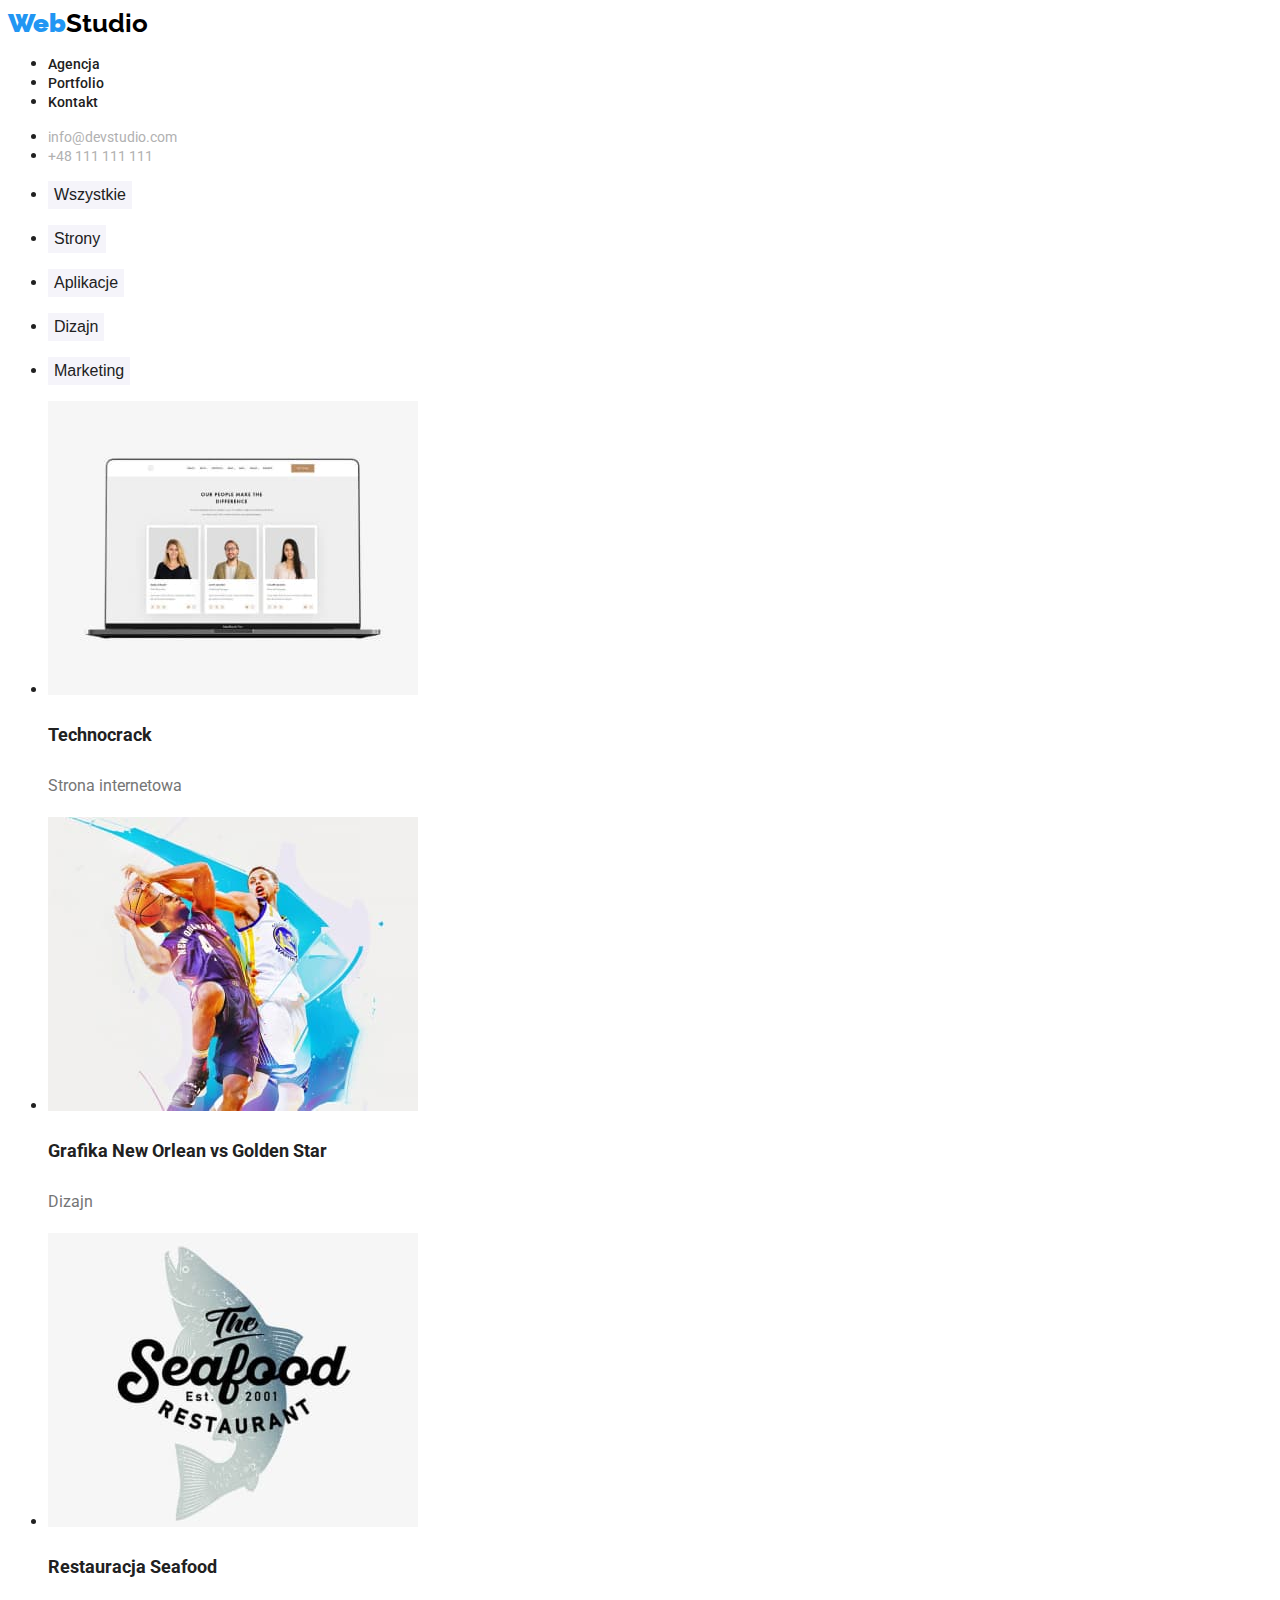
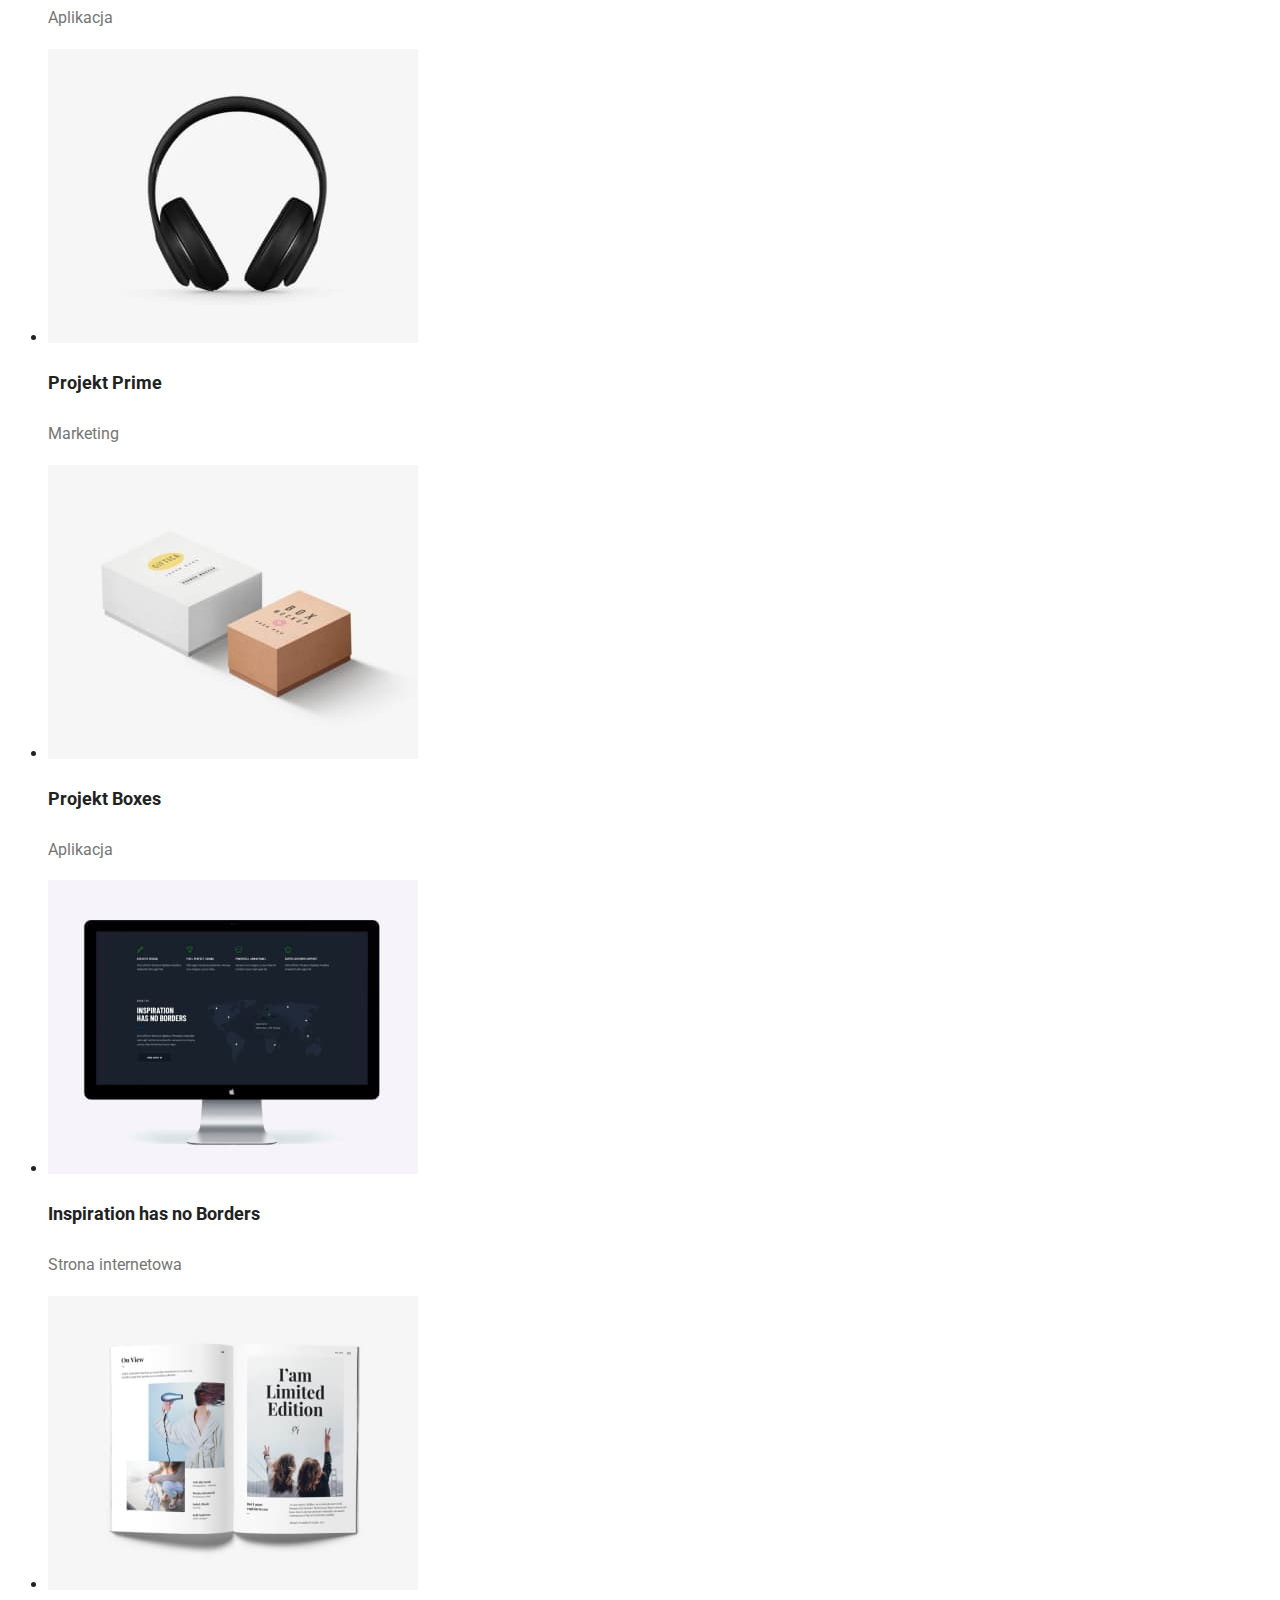
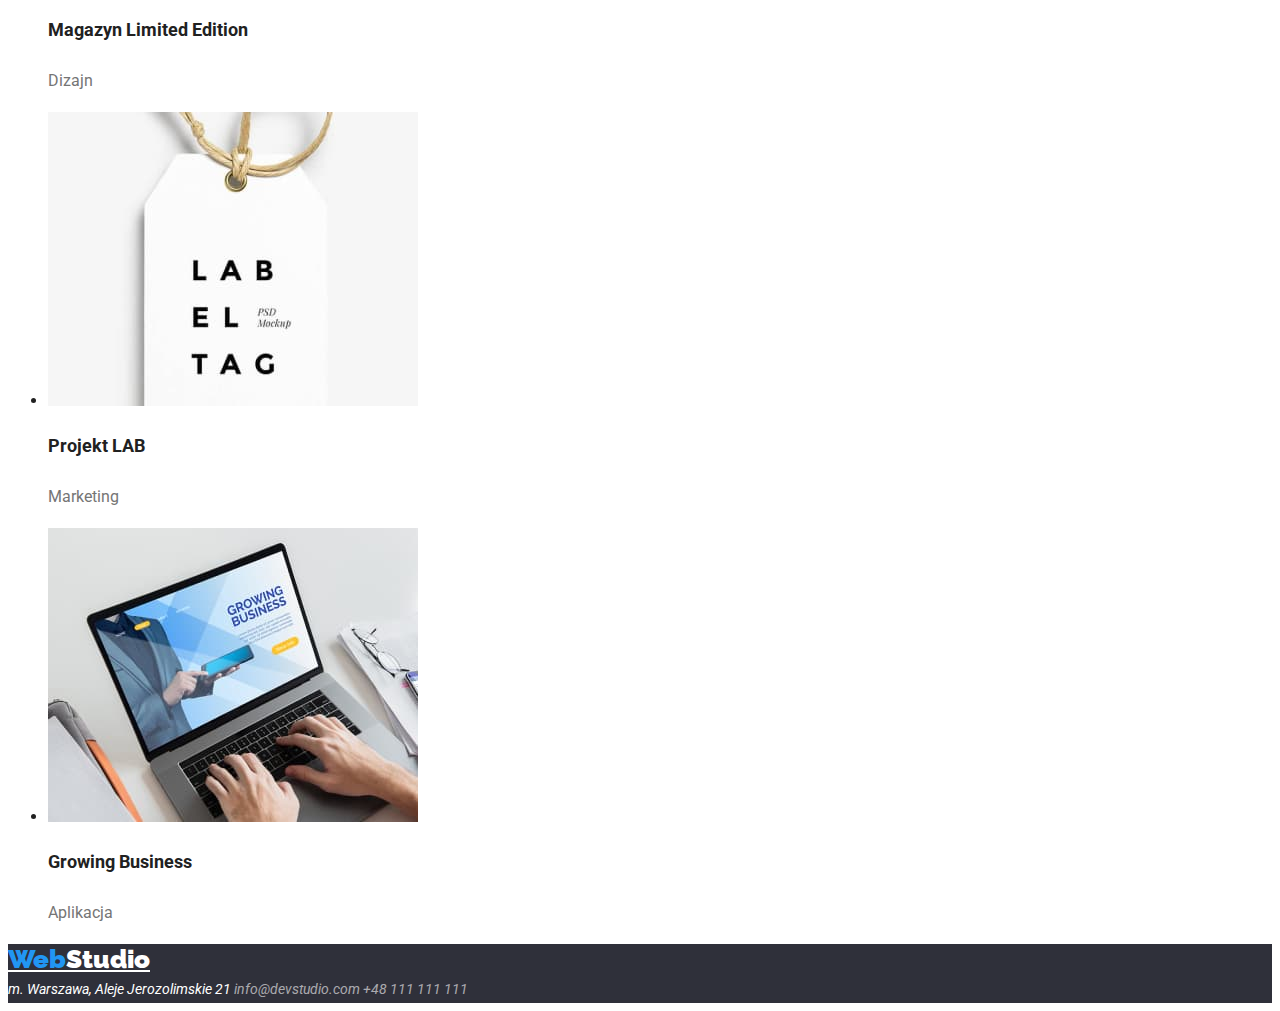
==== portfolio.html @ ad30b931 "a" ====
<!DOCTYPE html>
<html lang="en">
  <head>
    <meta charset="UTF-8" />
    <meta http-equiv="X-UA-Compatible" content="IE=edge" />
    <meta name="viewport" content="width=device-width, initial-scale=1.0" />
    <title>Portfolio</title>
    <link rel="preconnect" href="https://fonts.googleapis.com" />
    <link rel="preconnect" href="https://fonts.gstatic.com" crossorigin />
    <link
      href="https://fonts.googleapis.com/css2?family=Raleway:wght@700&family=Roboto:wght@400;500;700;900&display=swap"
      rel="stylesheet"
    />
    <link rel="stylesheet" href="./css/styles.css" />
  </head>
  <body>
    <header>
      <nav>
        <a class="post-body" href="index.html"
          ><span class="accent, post-body1">Web</span>Studio</a
        >
        <ul>
          <li><a class="headline" href="#agencja">Agencja</a></li>
          <li><a class="headline" href="#portfolio">Portfolio</a></li>
          <li><a class="headline" href="#kontakt">Kontakt</a></li>
        </ul>
      </nav>
      <ul>
        <li><a class="link2" href="mailto:info@devstudio">info@devstudio.com</a></li>
        <li><a class="link2" href="tel:+48111111111">+48 111 111 111</a></li>
      </ul>
    </header>
    <main>
      <ul>
        <li><button class="button2" type="button">Wszystkie</button></li>
      </ul>
      <ul>
        <li><button class="button2" type="button">Strony</button></li>
      </ul>
      <ul>
        <li><button class="button2" type="button">Aplikacje</button></li>
      </ul>
      <ul>
        <li><button class="button2" type="button">Dizajn</button></li>
      </ul>
      <ul>
        <li><button class="button2" type="button">Marketing</button></li>
      </ul>
      <ul>
        <li>
          <img src="./images/laptop.jpg" alt="laptop" width="370" height="294" />
          <h3 class="title3">Technocrack</h3>
          <p class="paragraph">Strona internetowa</p>
        </li>
        <li>
          <img src="./images/basketball.jpg" alt="basketball players" width="370" height="294" />
          <h3 class="title3">Grafika New Orlean vs Golden Star</h3>
          <p class="paragraph">Dizajn</p>
        </li>
        <li>
          <img src="./images/seafood.jpg" alt="restaurant's logo" width="370" height="294" />
          <h3 class="title3">Restauracja Seafood</h3>
          <p class="paragraph">Aplikacja</p>
        </li>
        <li>
          <img src="./images/headphones.jpg" alt="headphones" width="370" height="294" />
          <h3 class="title3">Projekt Prime</h3>
          <p class="paragraph">Marketing</p>
        </li>
        <li>
          <img src="./images/box.jpg" alt="two boxes" width="370" height="294" />
          <h3 class="title3">Projekt Boxes</h3>
          <p class="paragraph">Aplikacja</p>
        </li>
        <li>
          <img src="./images/monitor.jpg" alt="monitor" width="370" height="294" />
          <h3 class="title3">Inspiration has no Borders</h3>
          <p class="paragraph">Strona internetowa</p>
        </li>
        <li>
          <img src="./images/book.jpg" alt="book" width="370" height="294" />
          <h3 class="title3">Magazyn Limited Edition</h3>
          <p class="paragraph">Dizajn</p>
        </li>
        <li>
          <img src="./images/labeltag.jpg" alt="labeltag" width="370" height="294" />
          <h3 class="title3">Projekt LAB</h3>
          <p class="paragraph">Marketing</p>
        </li>
        <li>
          <img src="./images/laptop2.jpg" alt="laptop" width="370" height="294" />
          <h3 class="title3">Growing Business</h3>
          <p class="paragraph">Aplikacja</p>
        </li>
      </ul>
    </main>
    <footer class="background2">
      <a class="post-body2" href="index.html"
        ><span class="accent, post-body1">Web</span>Studio</a
      >
      <address class="address" id="kontakt">
        m. Warszawa, Aleje Jerozolimskie 21
        <a class="link" href="mailto:info@devstudio">info@devstudio.com</a>
        <a class="link" href="tel:+48111111111">+48 111 111 111</a>
      </address>
    </footer>
    </footer>
  </body>
</html>
---- css/styles.css ----
:root {
  font-family: 'Roboto', sans-serif;
  color: rgba(33, 33, 33, 1);
}
.headline {
  font-weight: 500;
  color: rgba(33, 33, 33, 1);
  text-decoration: none;
  font-size: 14px;
  line-height: 1.17;
}
.headline:hover {
  color: rgba(33, 150, 243, 1);
}
.headline:focus {
  color: rgba(33, 150, 243, 1);
}
.post-body {
  color: rgba(0, 0, 0, 1);
  text-decoration: none;
  font-family: 'Raleway', sans-serif;
  font-weight: 700;
  font-size: 26px;
  text-align: center;
  line-height: 1.17;
}
.post-body1 {
  color: #2196f3;
  font-family: 'Raleway', sans-serif;
  font-weight: 900;
  font-size: 26px;
  text-align: center;
  line-height: 1.17;
}
.post-body2 {
  color: #ffffff;
  font-family: 'Raleway', sans-serif;
  font-weight: 900;
  font-size: 26px;
  text-align: center;
  line-height: 1.17;
}
.title1 {
  color: #ffffff;
  font-weight: 900;
  background-color: #2f303a;
}
.title2 {
  color: #212121;
  font-weight: 700;
  font-size: 36px;
  line-height: 1.17;
  text-align: center;
}
.title3 {
  color: rgba(33, 33, 33, 1);
  font-weight: 700;
  font-size: 18px;
  line-height: 2;
}
.background {
  background-color: #2f303a;
}
.background1 {
  background-color: #f5f4fa;
}
.background2 {
  background-color: #2f303a;
  font-style: normal;
}

.button1 {
  color: #ffffff;
  font-weight: 700;
  background-color: #2196f3;
  cursor: pointer;
  text-align: center;
  font-size: 16px;
  line-height: 1.87;
}
.button2 {
  color: rgba(33, 33, 33, 1);
  font-weight: 500;
  background-color: rgba(245, 244, 250, 1);
  cursor: pointer;
  border: none;
  font-size: 16px;
  line-height: 1.62;
  text-align: center;
}
.button2:hover {
  background-color: rgba(33, 150, 243, 1);
}
.button2:focus {
  background-color: rgba(33, 150, 243, 1);
}
.lorem {
  color: #212121;
  font-weight: 700;
  text-transform: uppercase;
  font-size: 14px;
  line-height: 1.17;
}
.lorem1 {
  color: #757575;
  font-size: 14px;
  line-height: 2;
}
.names {
  color: #212121;
  font-weight: 500;
  font-size: 16px;
  line-height: 1.33;
  text-align: center;
}
.names2 {
  color: #757575;
  font-size: 16px;
  line-height: 1.33;
  text-align: center;
}
.link {
  color: rgba(255, 255, 255, 0.6);
  text-decoration: none;
  font-size: 14px;
  line-height: 1.17;
}
.link:hover {
  color: rgba(33, 150, 243, 1);
}
.link.focus {
  color: rgba(33, 150, 243, 1);
}
.link2 {
  color: rgba(177, 177, 177, 1);
  text-decoration: none;
  font-size: 14px;
  line-height: 1.17;
}
.link2:hover {
  color: rgba(33, 150, 243, 1);
}
.link2:focus {
  color: rgba(33, 150, 243, 1);
}
.address {
  color: #ffffff;
  font-size: 14px;
  line-height: 2;
}
.paragraph {
  color: rgba(117, 117, 117, 1);
  font-size: 16px;
  line-height: 1.87;
}
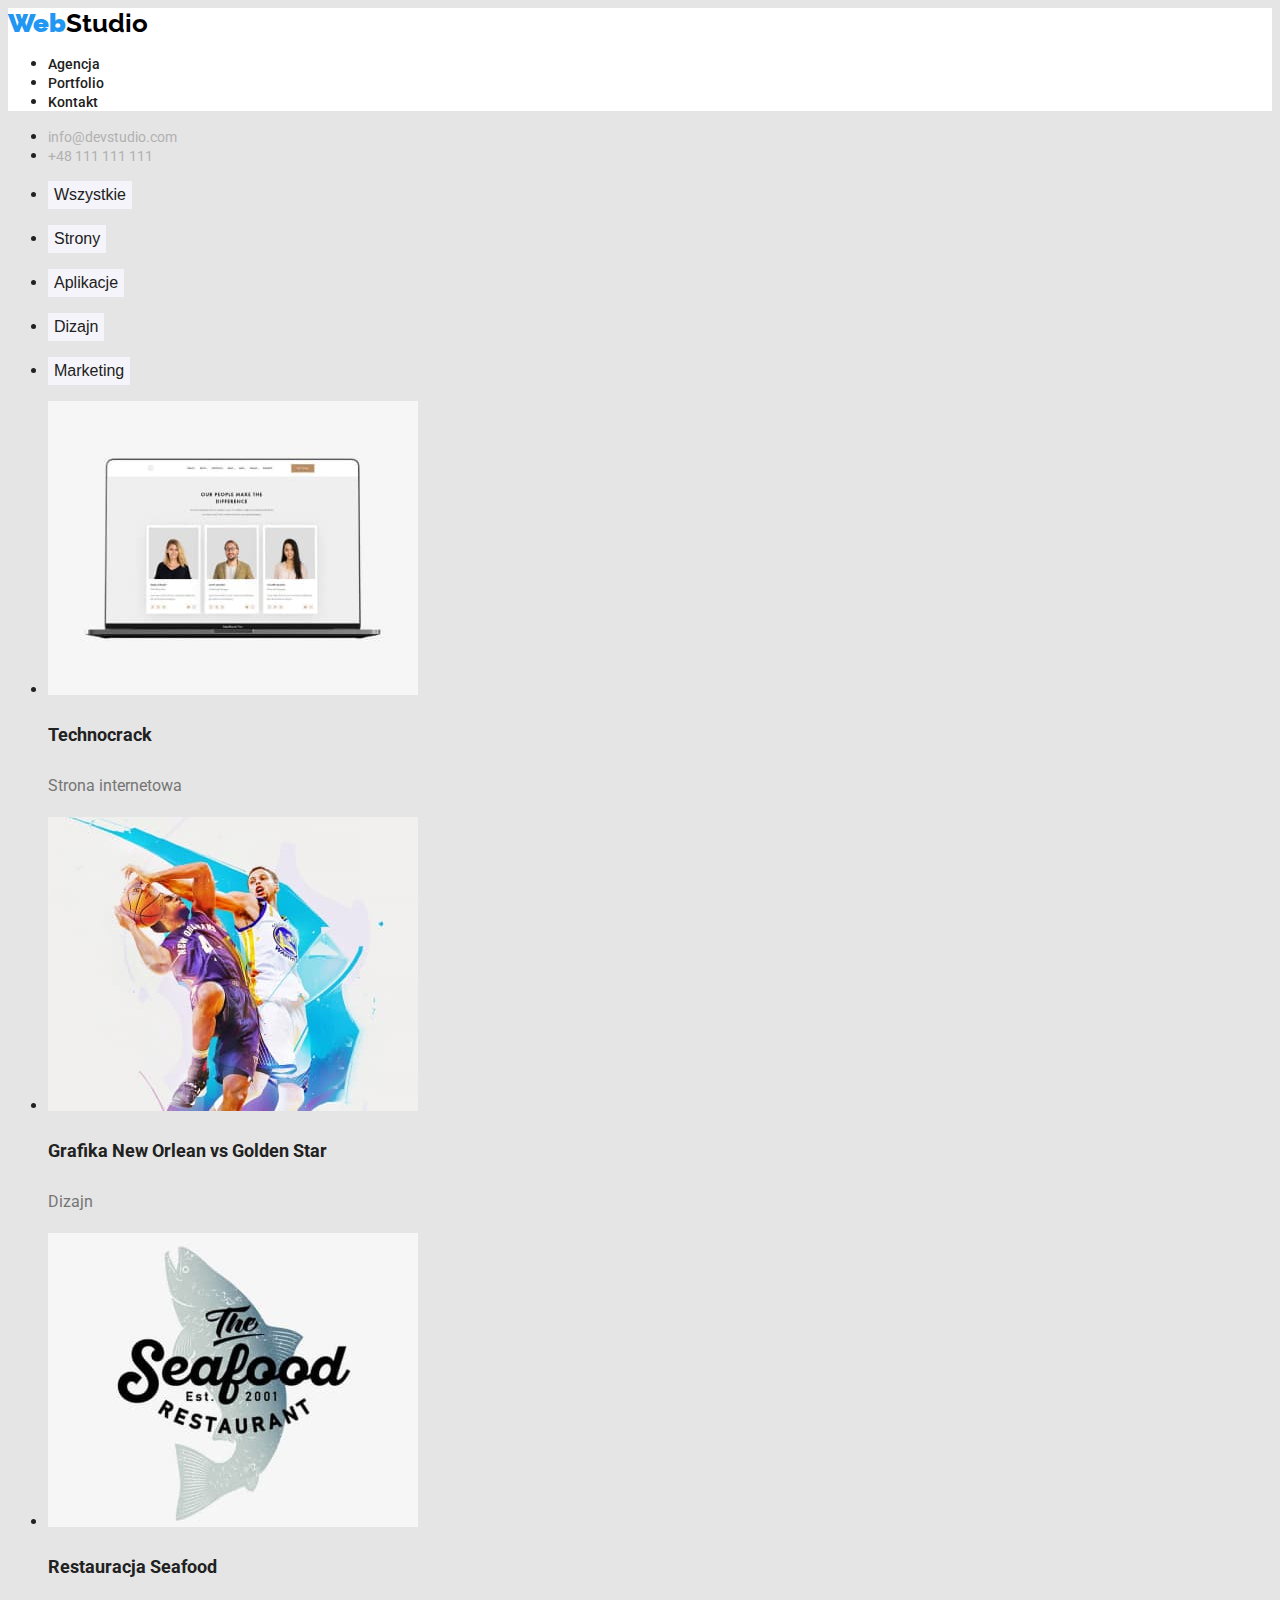
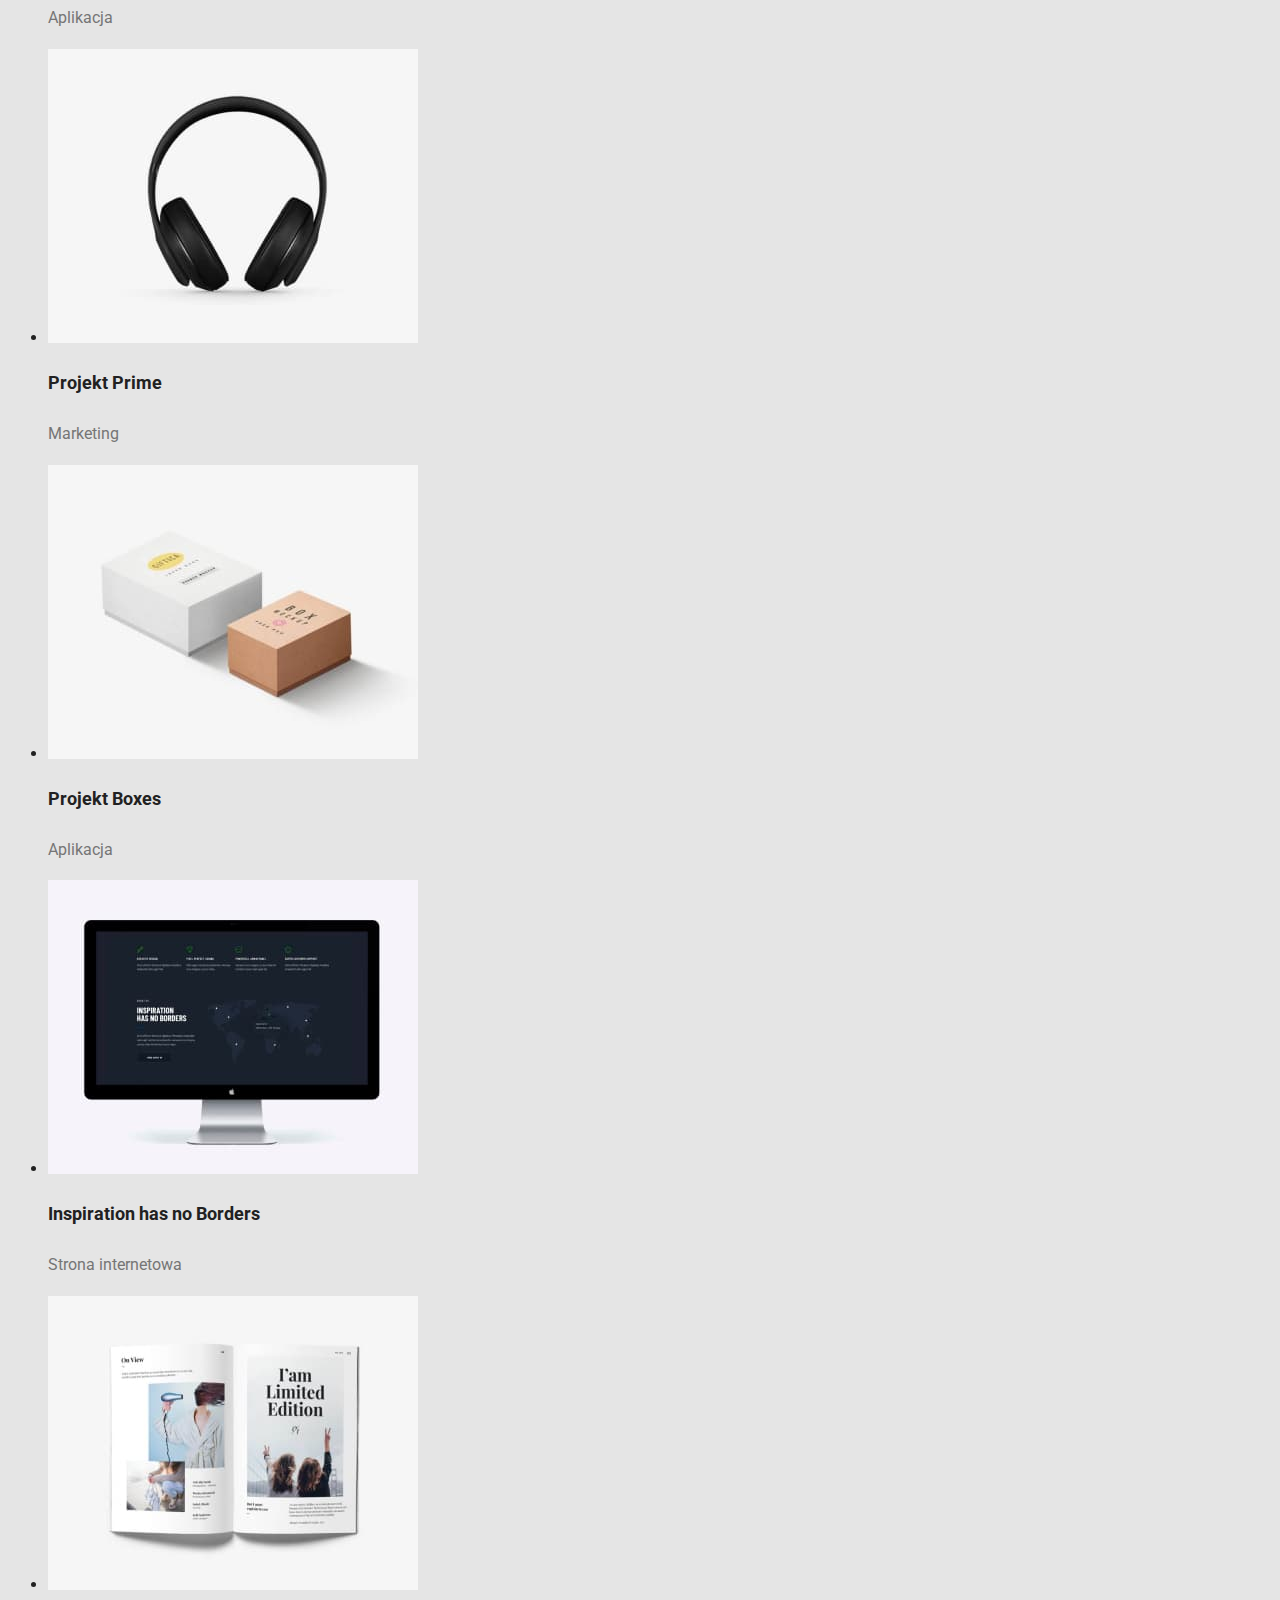
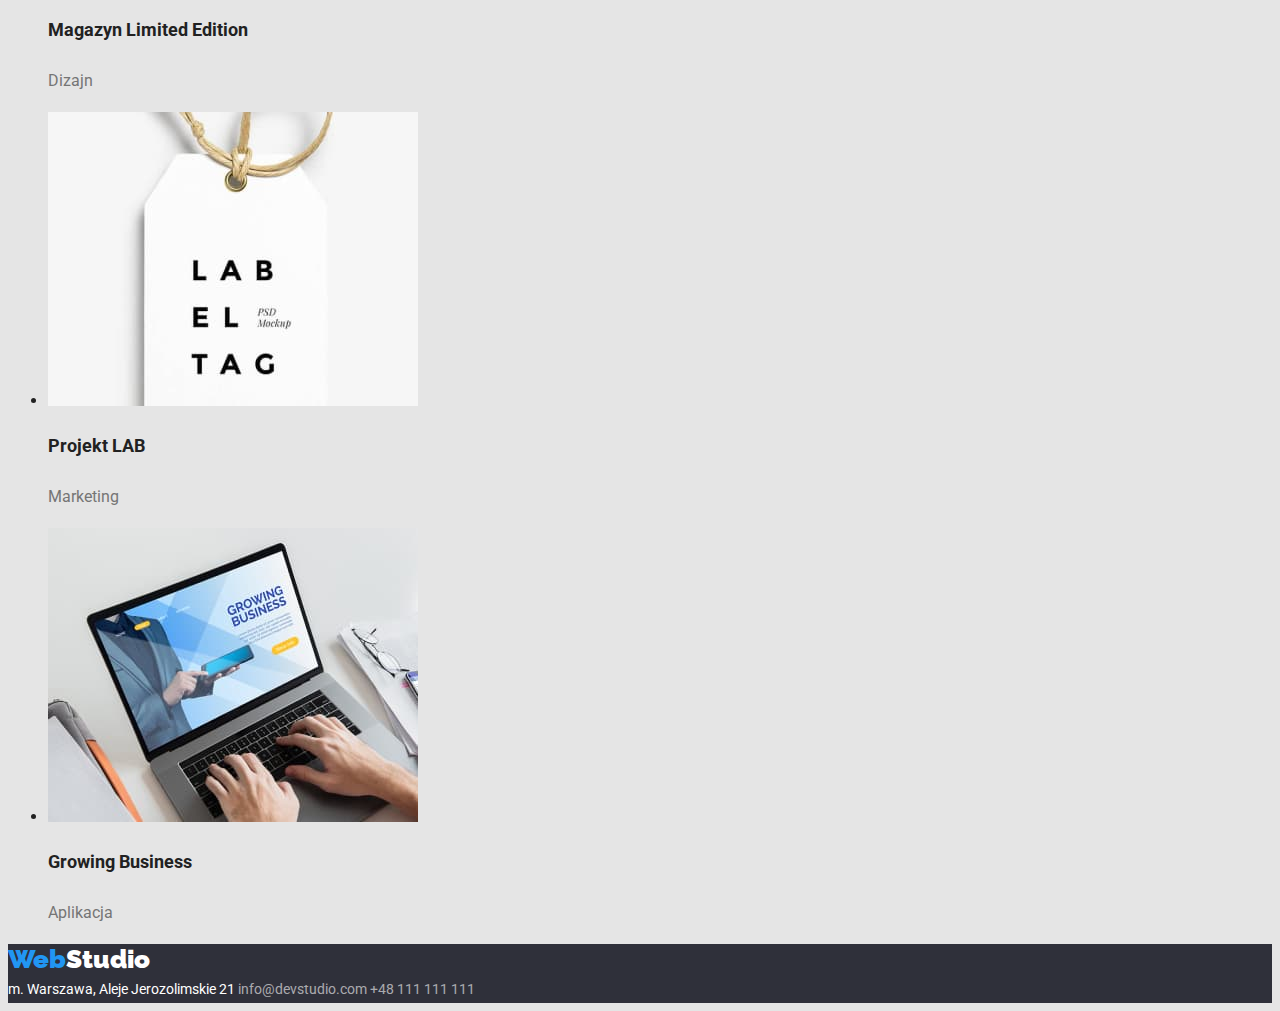
==== commit 5789c72f: "a" ====
--- a/portfolio.html
+++ b/portfolio.html
@@ -15,7 +15,7 @@
   </head>
   <body>
     <header>
-      <nav>
+      <nav class="background3">
         <a class="post-body" href="index.html"
           ><span class="accent, post-body1">Web</span>Studio</a
         >
--- a/css/styles.css
+++ b/css/styles.css
@@ -1,6 +1,7 @@
 :root {
   font-family: 'Roboto', sans-serif;
   color: rgba(33, 33, 33, 1);
+  background-color: #e5e5e5;
 }
 .headline {
   font-weight: 500;
@@ -26,6 +27,7 @@
 }
 .post-body1 {
   color: #2196f3;
+  text-decoration: none;
   font-family: 'Raleway', sans-serif;
   font-weight: 900;
   font-size: 26px;
@@ -34,6 +36,7 @@
 }
 .post-body2 {
   color: #ffffff;
+  text-decoration: none;
   font-family: 'Raleway', sans-serif;
   font-weight: 900;
   font-size: 26px;
@@ -67,6 +70,9 @@
 .background2 {
   background-color: #2f303a;
   font-style: normal;
+}
+.background3 {
+  background-color: #ffffff;
 }
 
 .button1 {
@@ -147,6 +153,7 @@
   color: #ffffff;
   font-size: 14px;
   line-height: 2;
+  font-style: normal;
 }
 .paragraph {
   color: rgba(117, 117, 117, 1);
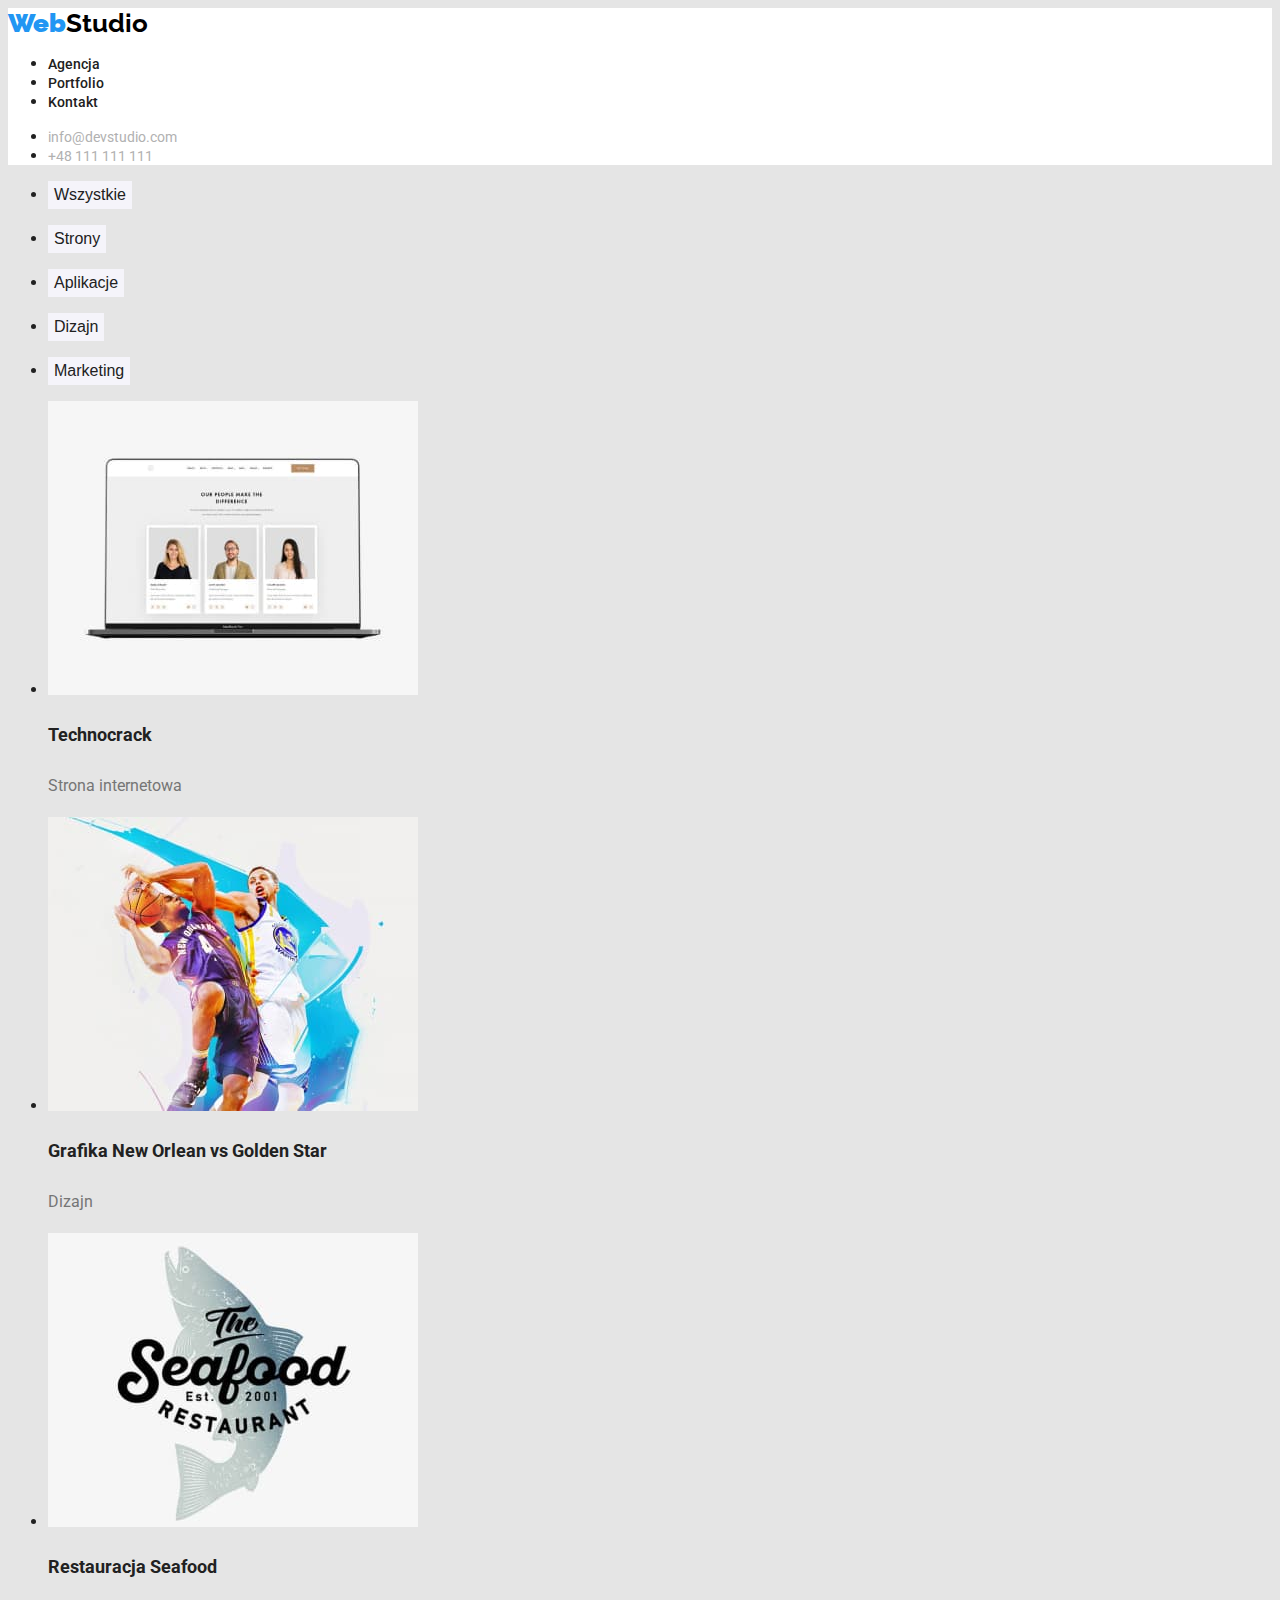
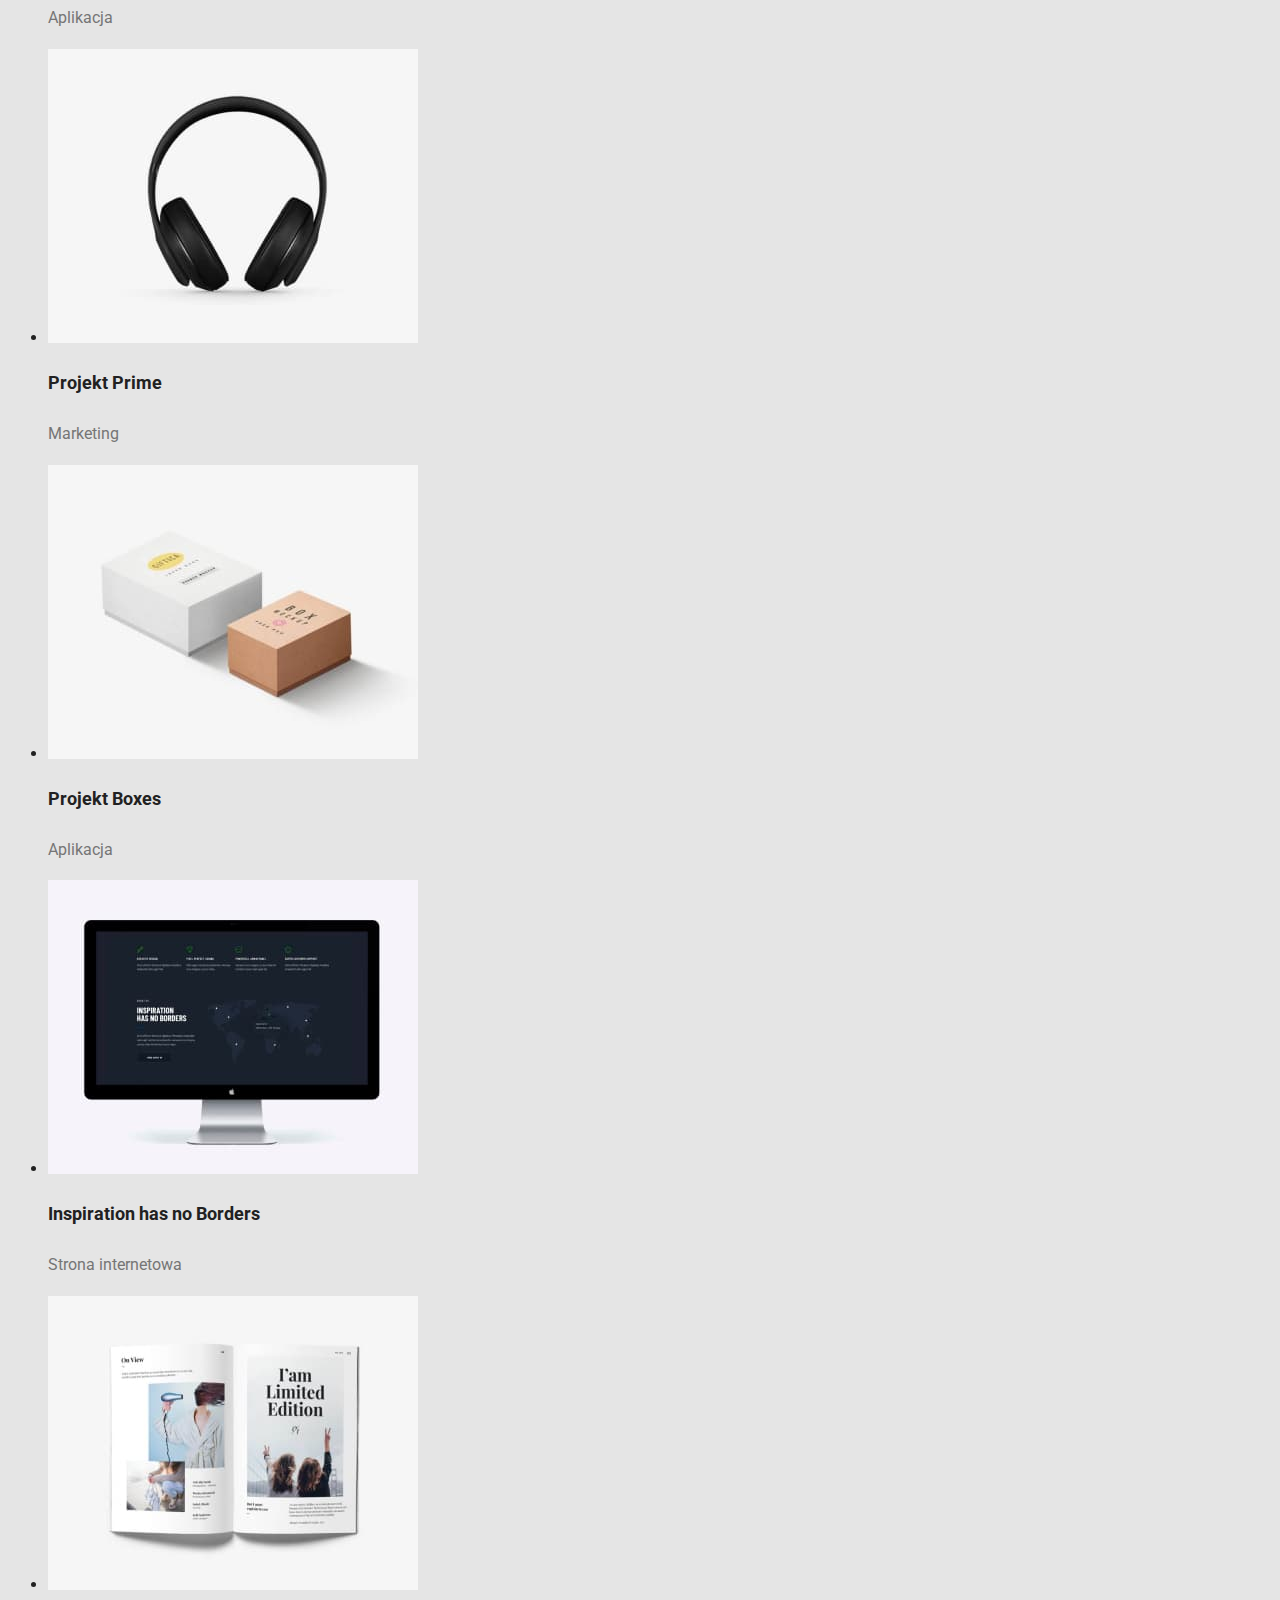
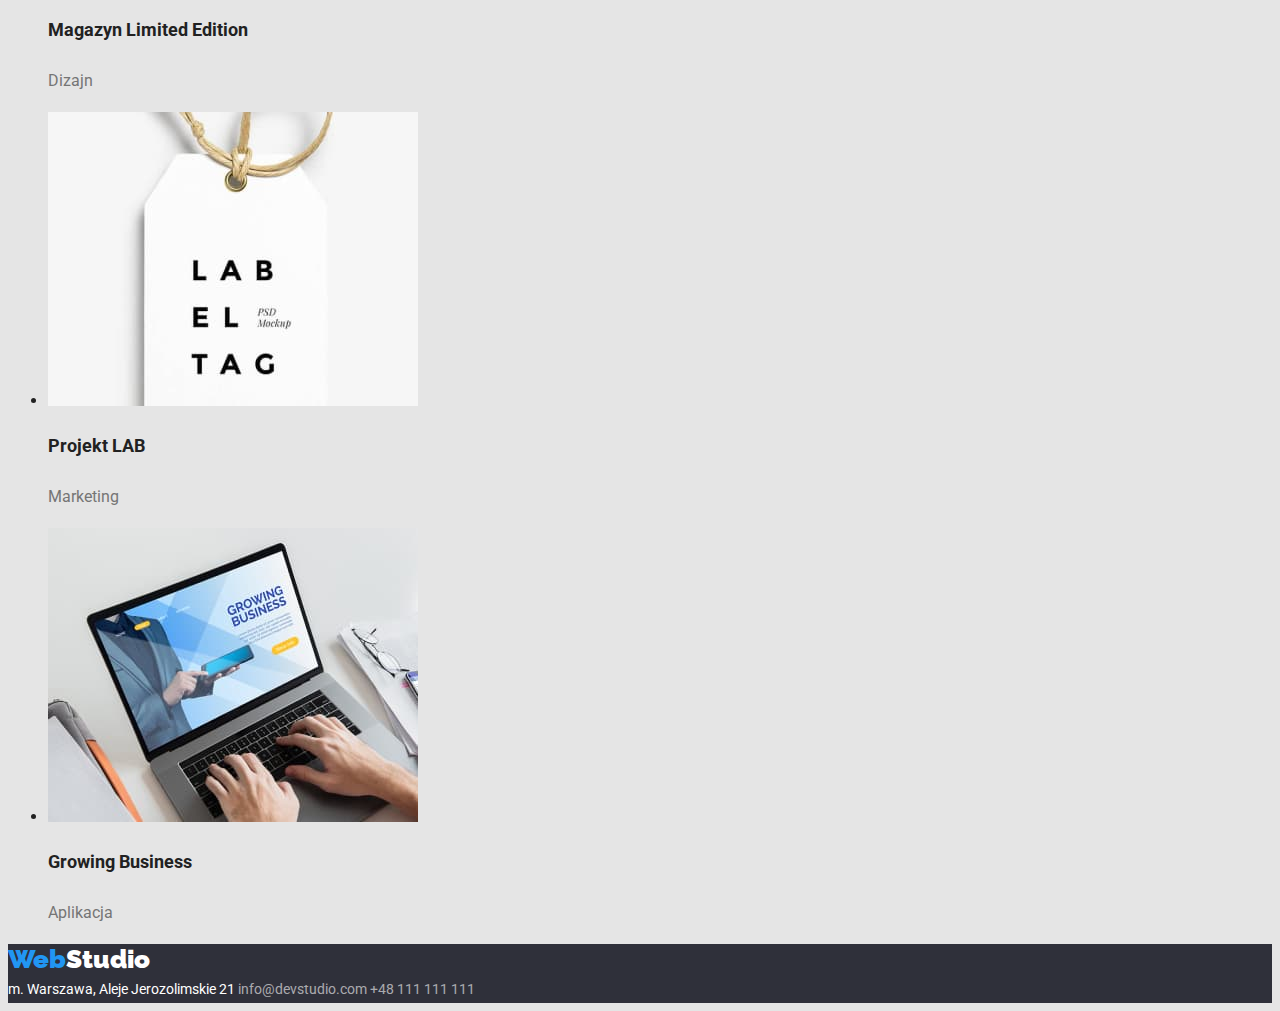
==== commit 1086b02a: "a" ====
--- a/portfolio.html
+++ b/portfolio.html
@@ -14,8 +14,8 @@
     <link rel="stylesheet" href="./css/styles.css" />
   </head>
   <body>
-    <header>
-      <nav class="background3">
+    <header class="background3">
+      <nav>
         <a class="post-body" href="index.html"
           ><span class="accent, post-body1">Web</span>Studio</a
         >
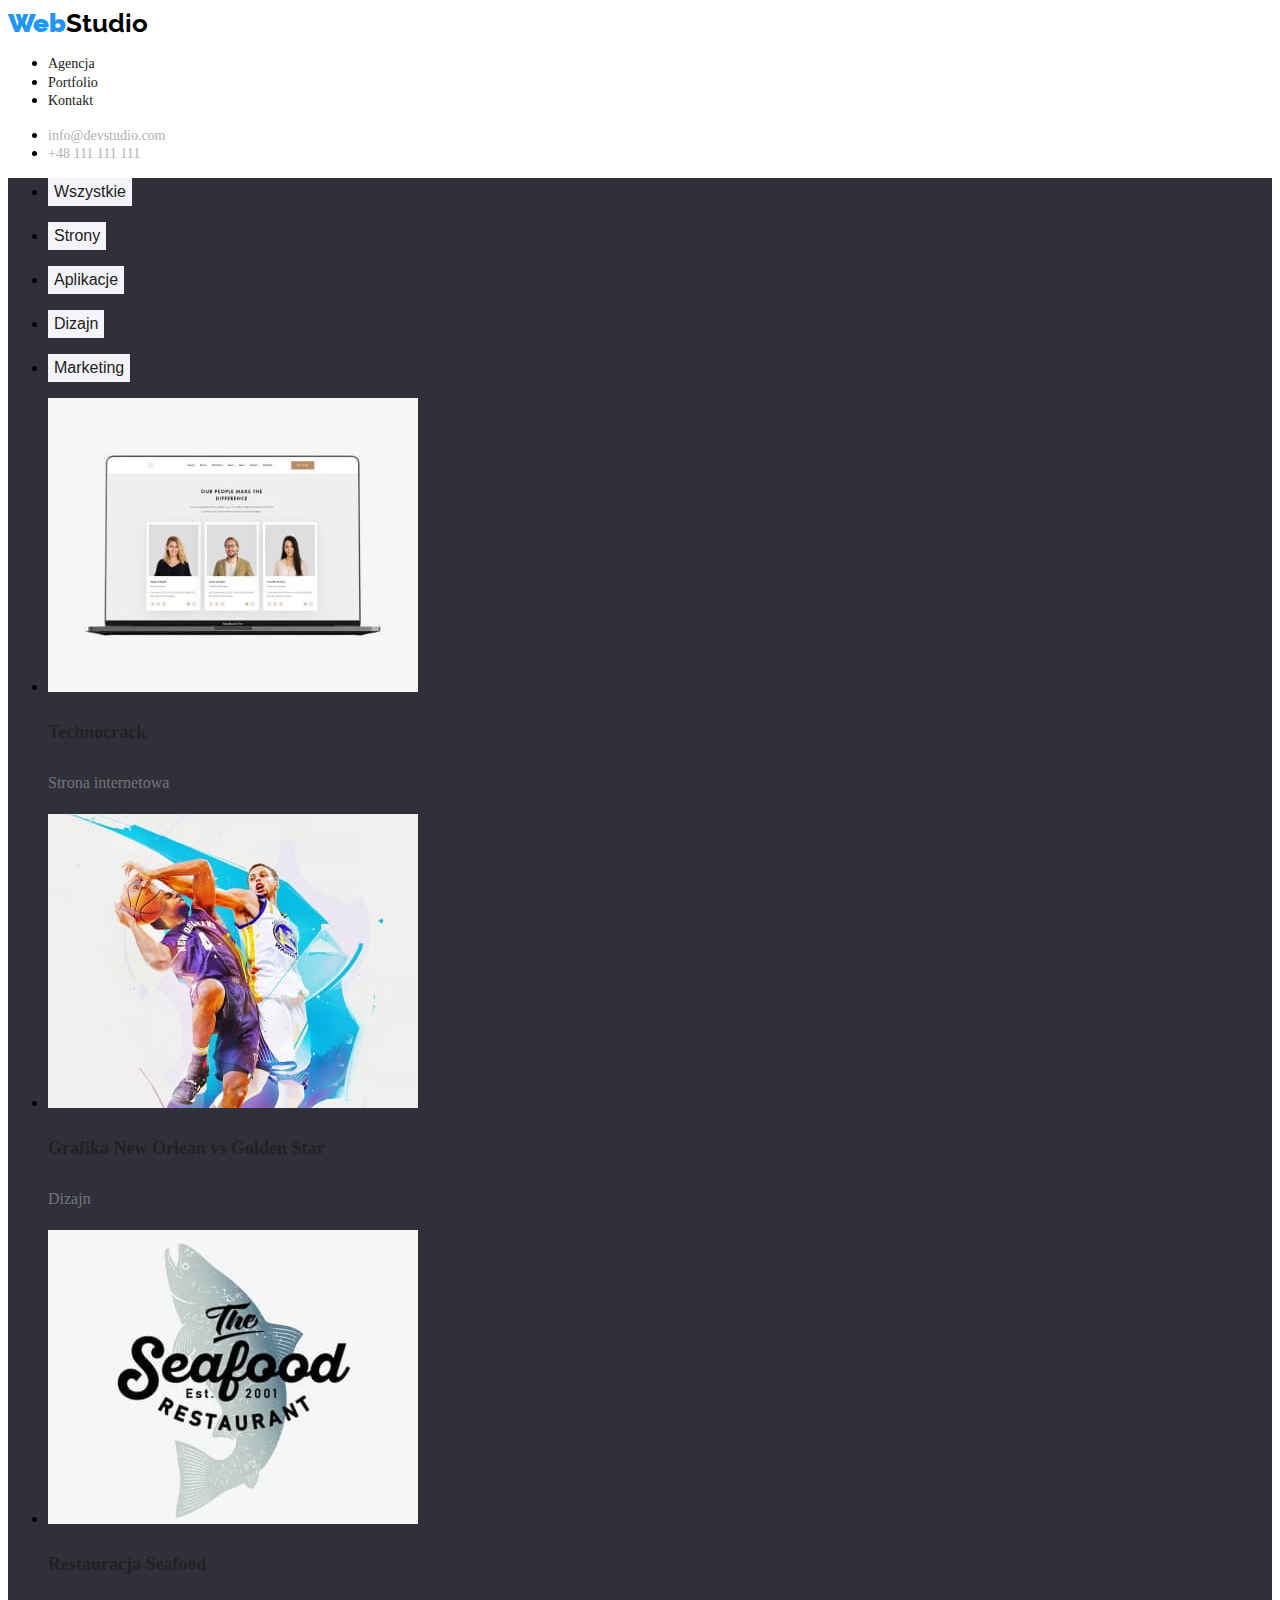
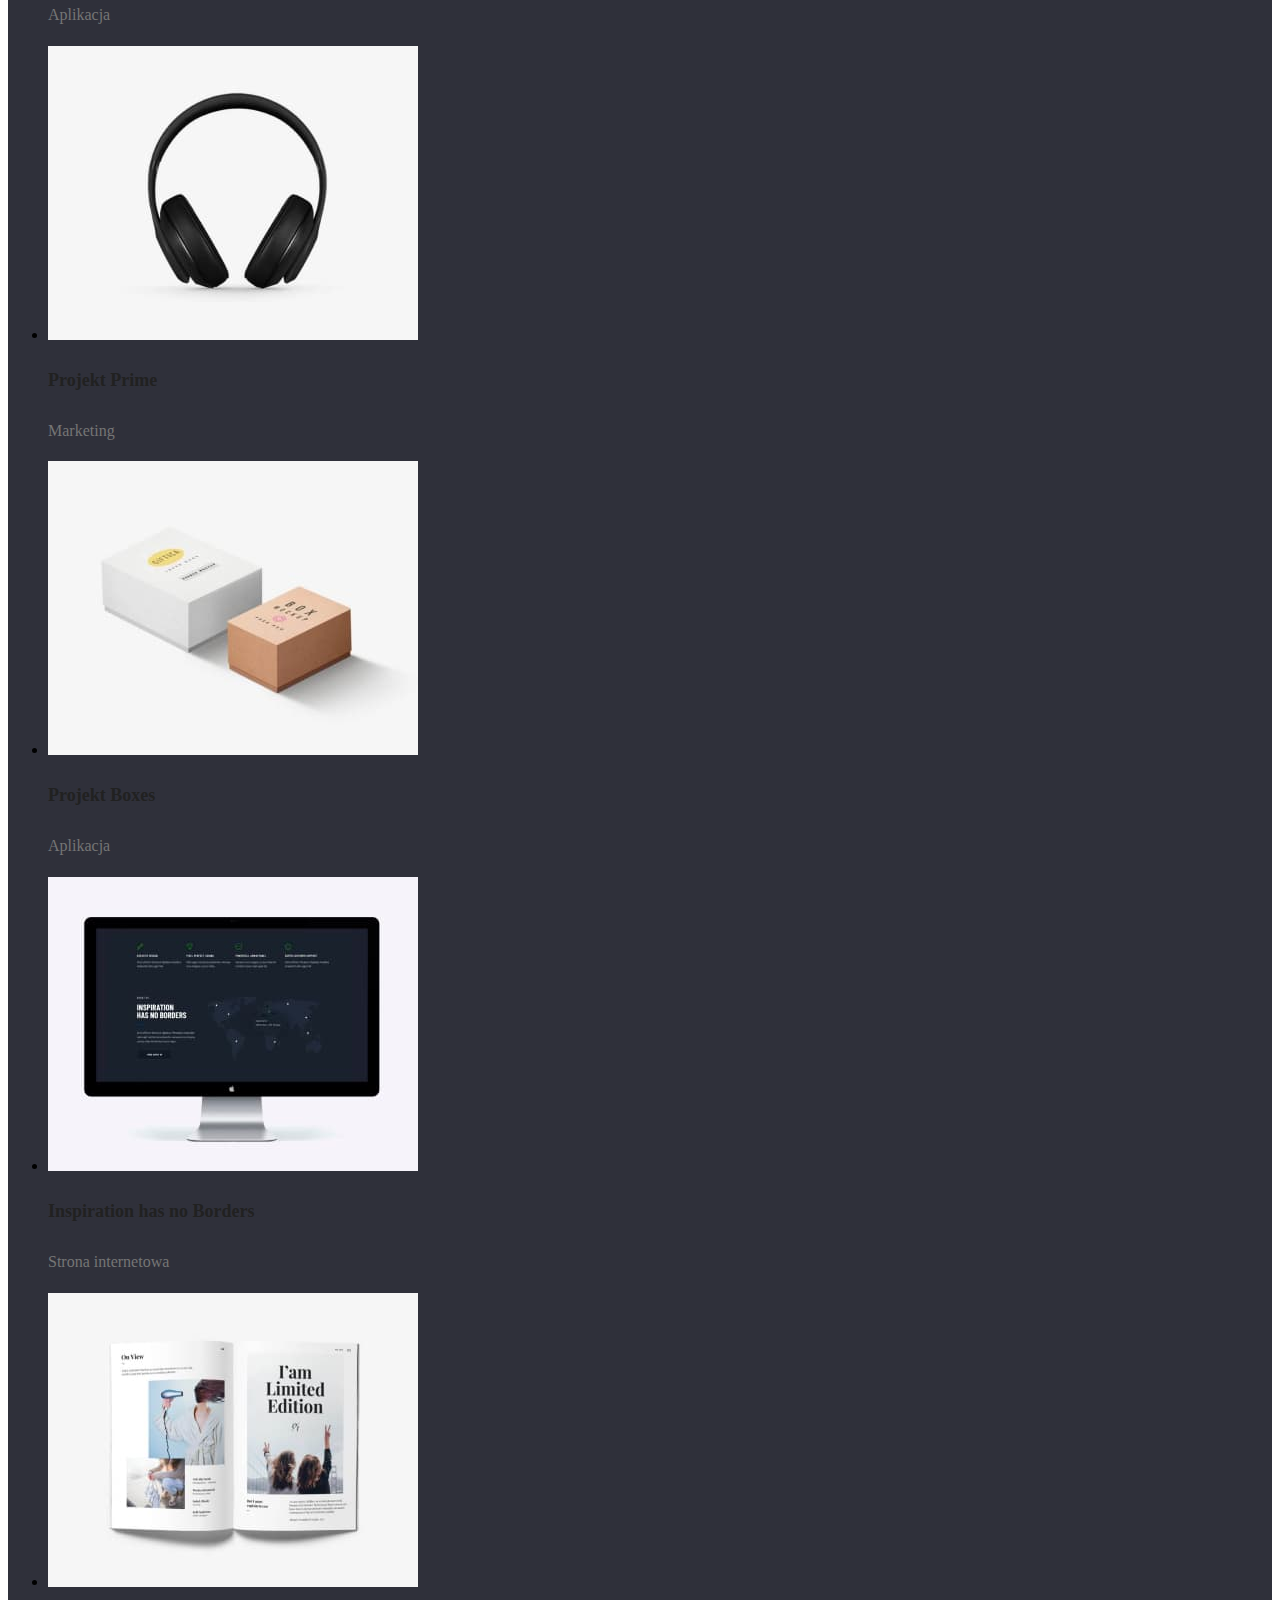
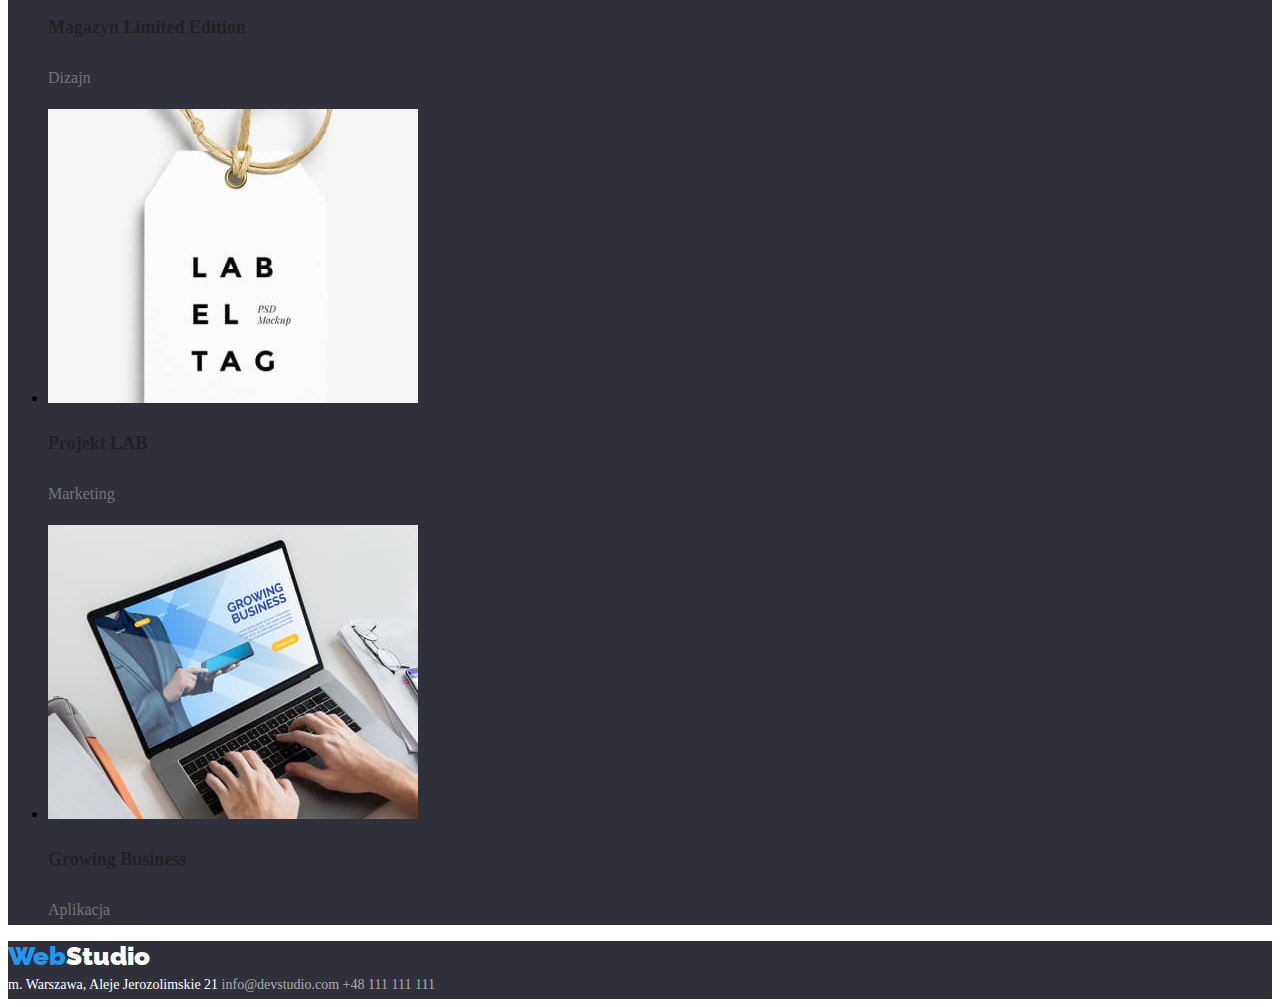
==== commit b94d9289: "Update portfolio.html" ====
--- a/portfolio.html
+++ b/portfolio.html
@@ -30,7 +30,7 @@
         <li><a class="link2" href="tel:+48111111111">+48 111 111 111</a></li>
       </ul>
     </header>
-    <main>
+    <main class="background">
       <ul>
         <li><button class="button2" type="button">Wszystkie</button></li>
       </ul>
--- a/css/styles.css
+++ b/css/styles.css
@@ -1,7 +1,7 @@
 :root {
-  font-family: 'Roboto', sans-serif;
-  color: rgba(33, 33, 33, 1);
-  background-color: #e5e5e5;
+  --font-primary: 'Roboto', sans-serif;
+  --text-color-primary: rgba(33, 33, 33, 1);
+  --background-color-secondary: #e5e5e5;
 }
 .headline {
   font-weight: 500;
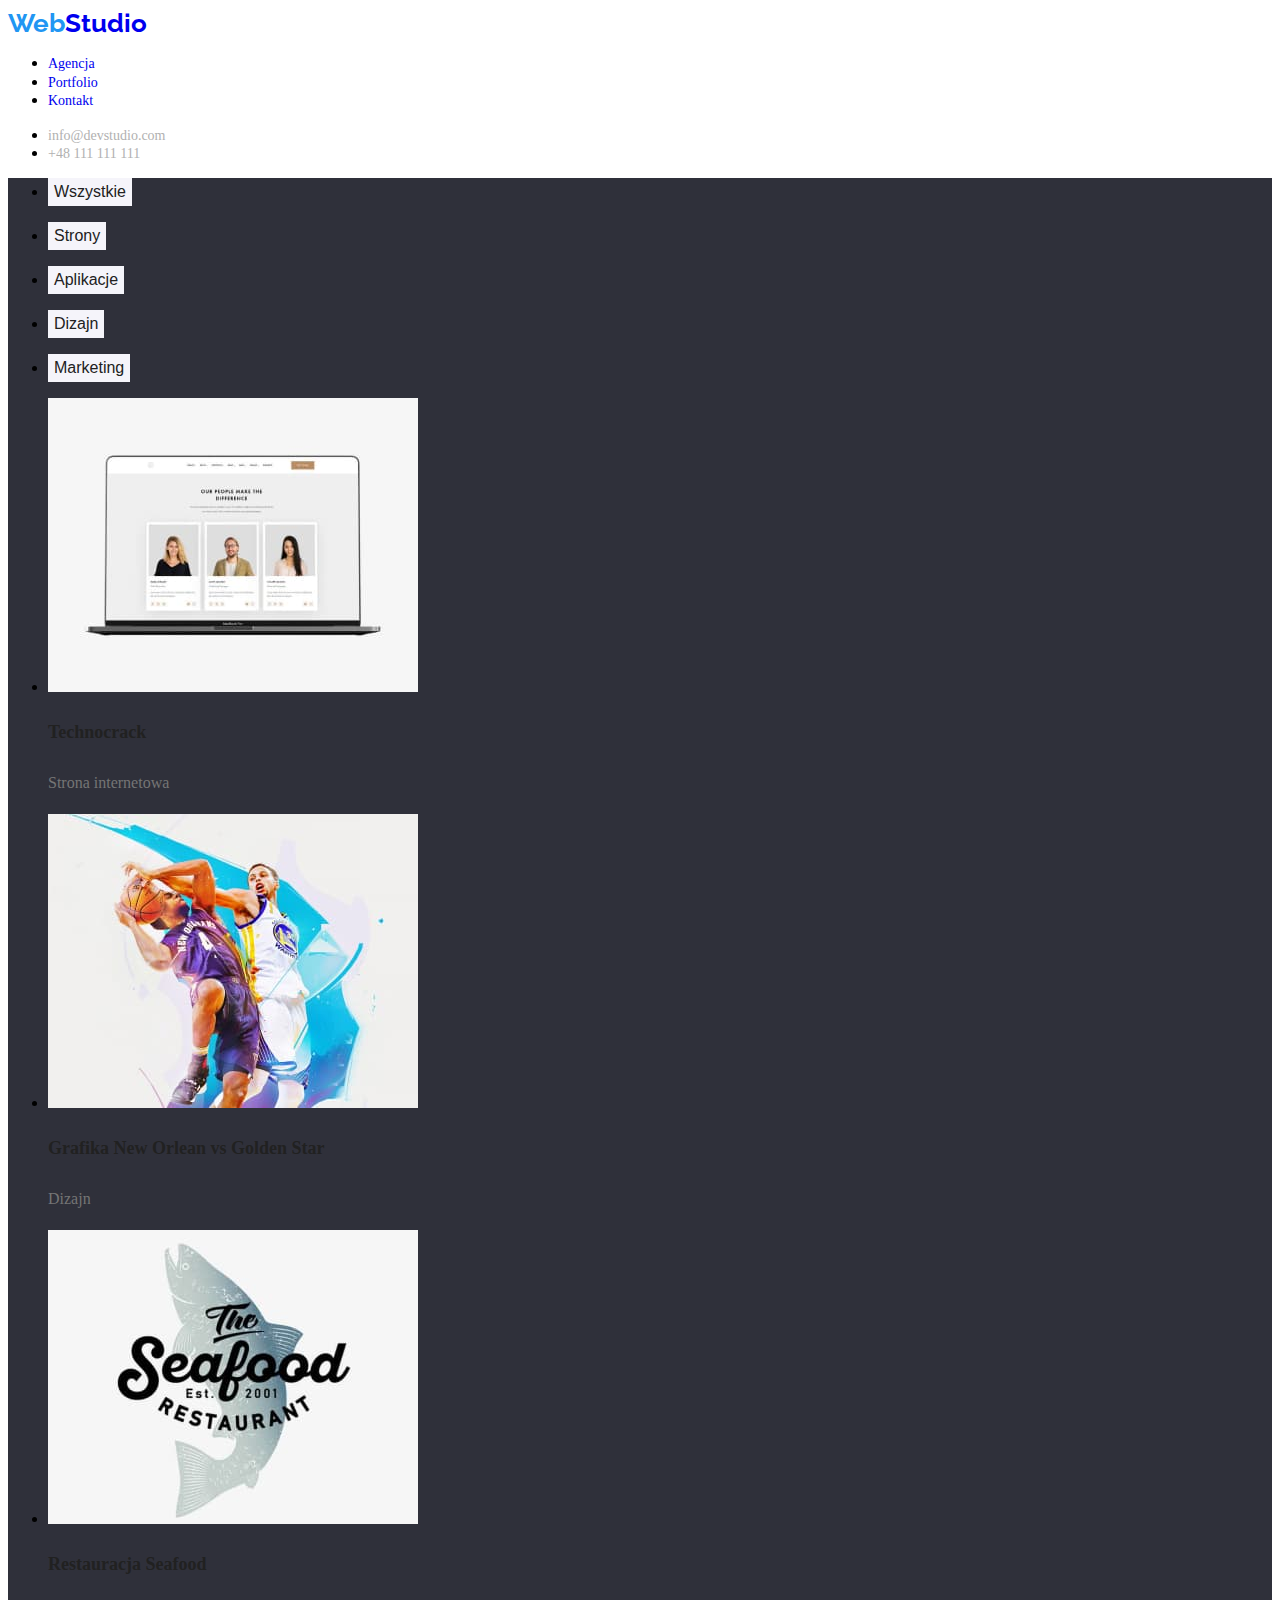
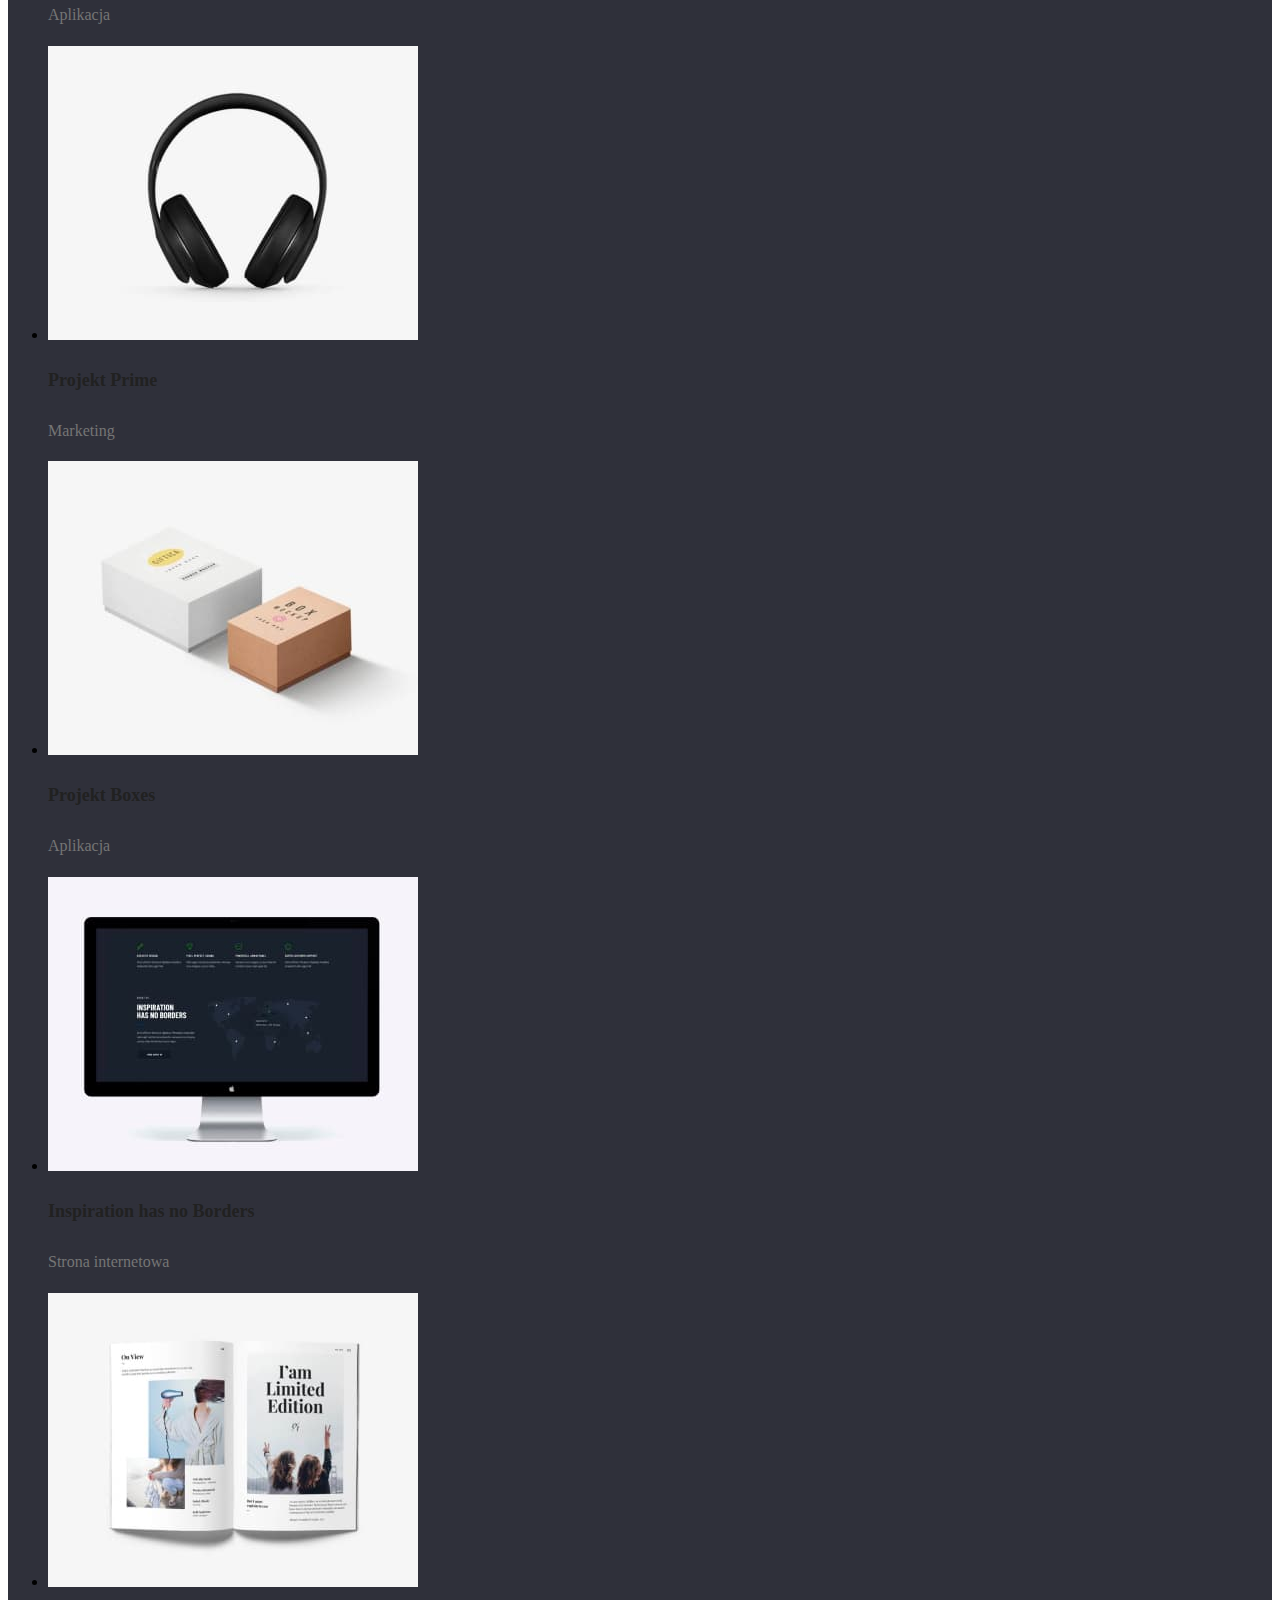
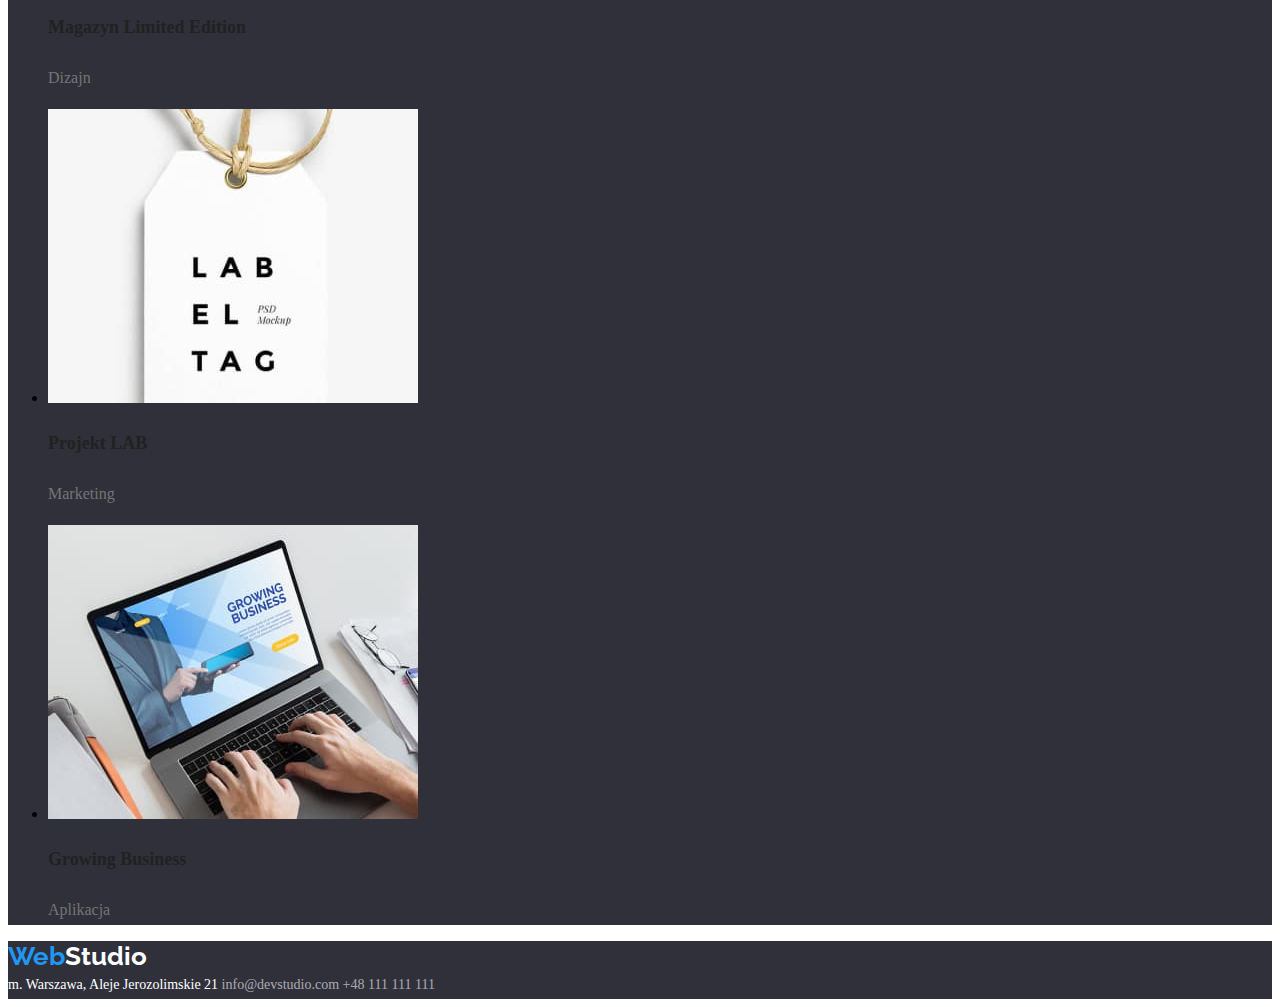
==== commit b336bb11: "Update portfolio.html" ====
--- a/portfolio.html
+++ b/portfolio.html
@@ -12,6 +12,10 @@
       rel="stylesheet"
     />
     <link rel="stylesheet" href="./css/styles.css" />
+    <style>.body {
+      color: var(--text-color-pirmary);
+      font-family: var(--font-pirmary);
+    }</style>
   </head>
   <body>
     <header class="background3">
--- a/css/styles.css
+++ b/css/styles.css
@@ -1,23 +1,28 @@
 :root {
   --font-primary: 'Roboto', sans-serif;
+  --font-secondary: 'Raleway', sans-serif;
   --text-color-primary: rgba(33, 33, 33, 1);
-  --background-color-secondary: #e5e5e5;
+  --text-color-secondary: rgba(0, 0, 0, 1);
+  --text-color-tertiary: rgba(33, 150, 243, 1);
+  --text-color-quaternary: rgba(255, 255, 255, 1);
+  --text-color-quinary: rgba(117, 117, 117, 1);
+  --background-color-primary: #e5e5e5;
+  --background-color-secondary: rgba(255, 255, 255, 1);
+  --background-color-tertiary: rgba(47, 48, 58, 1);
+  --background-color-quaternary: rgba(33, 150, 243, 1);
+  --background-color-quinary: rgba(245, 244, 250, 1);
 }
 .headline {
   font-weight: 500;
-  color: rgba(33, 33, 33, 1);
   text-decoration: none;
   font-size: 14px;
   line-height: 1.17;
 }
-.headline:hover {
-  color: rgba(33, 150, 243, 1);
-}
+.headline:hover,
 .headline:focus {
   color: rgba(33, 150, 243, 1);
 }
 .post-body {
-  color: rgba(0, 0, 0, 1);
   text-decoration: none;
   font-family: 'Raleway', sans-serif;
   font-weight: 700;
@@ -29,7 +34,7 @@
   color: #2196f3;
   text-decoration: none;
   font-family: 'Raleway', sans-serif;
-  font-weight: 900;
+  font-weight: 700;
   font-size: 26px;
   text-align: center;
   line-height: 1.17;
@@ -38,7 +43,7 @@
   color: #ffffff;
   text-decoration: none;
   font-family: 'Raleway', sans-serif;
-  font-weight: 900;
+  font-weight: 700;
   font-size: 26px;
   text-align: center;
   line-height: 1.17;
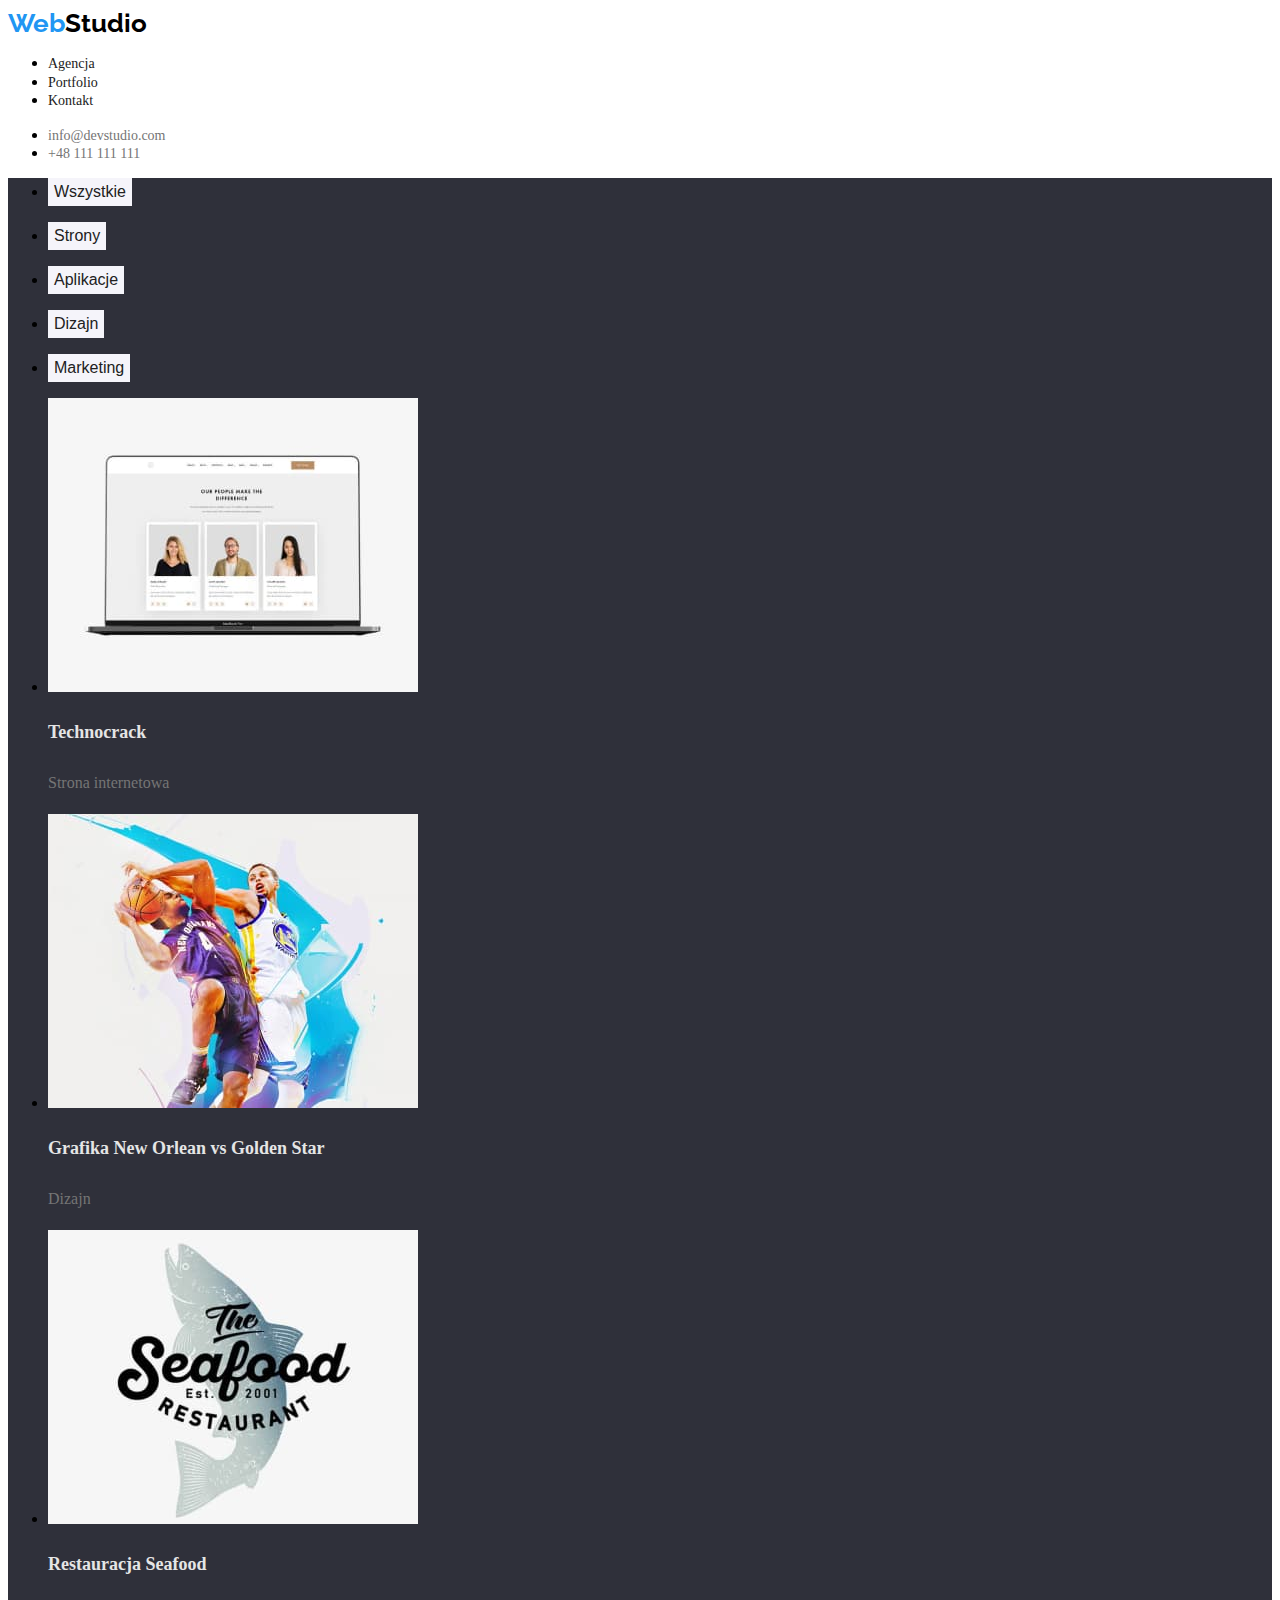
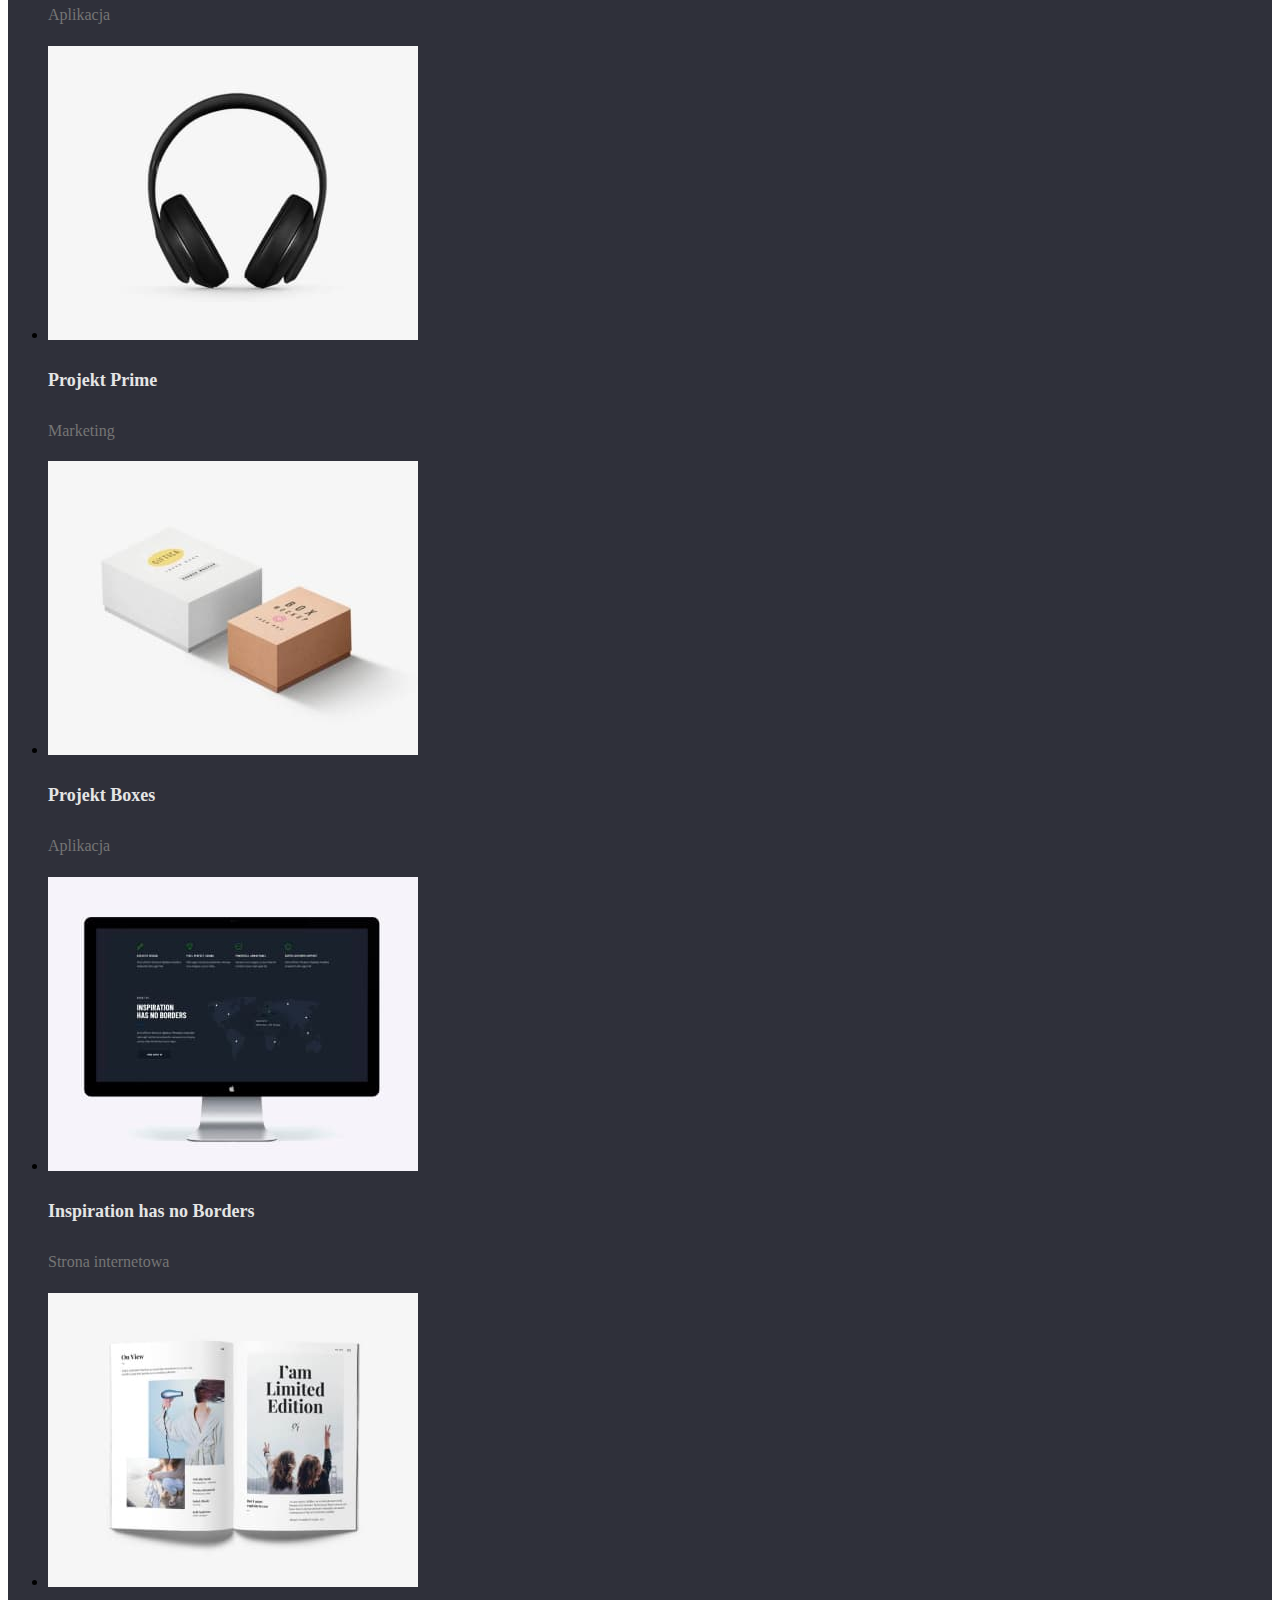
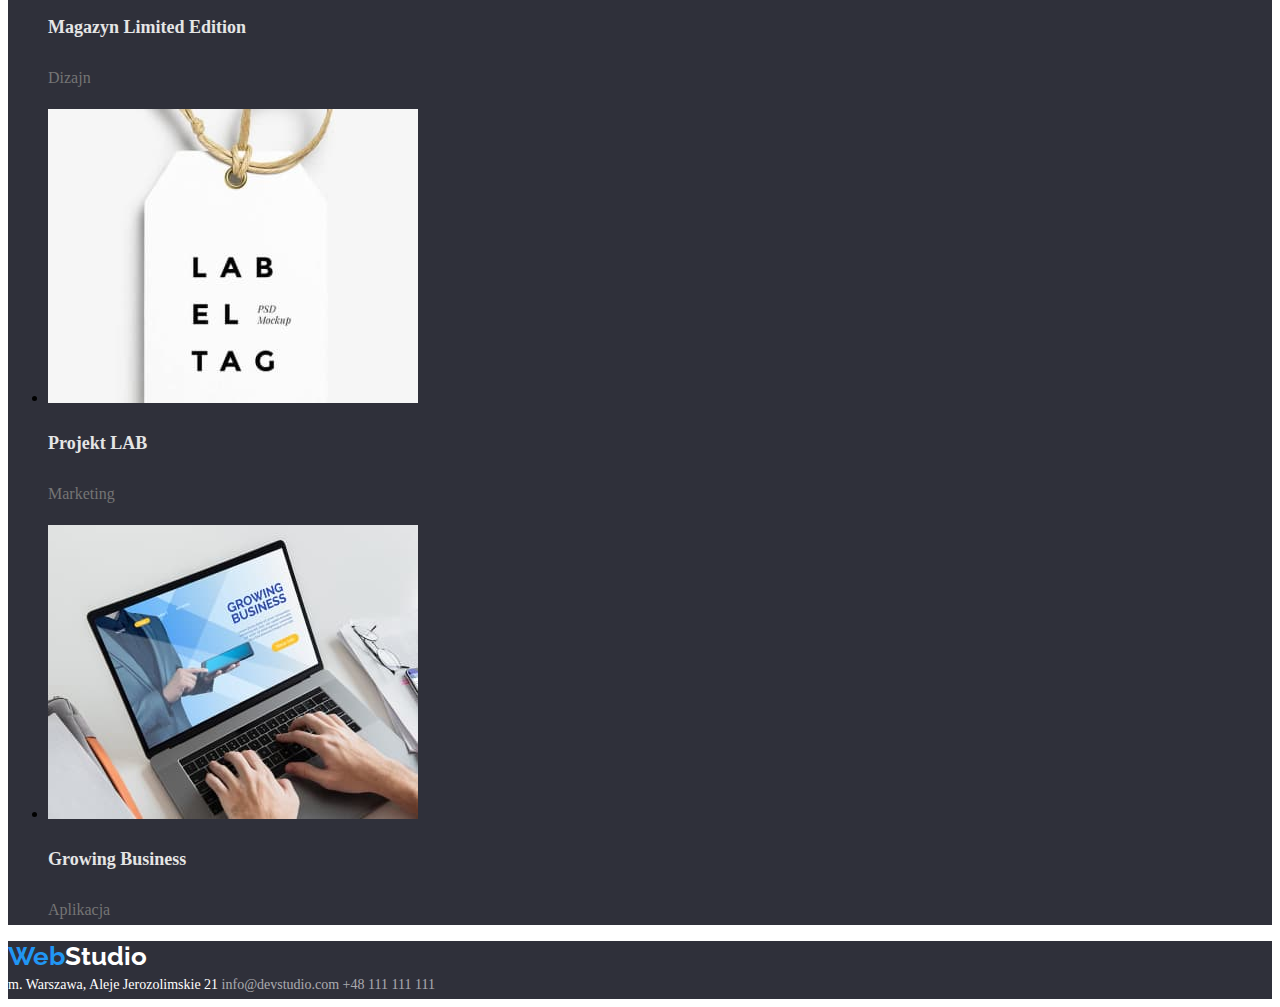
==== commit 4ab5087b: "Update portfolio.html" ====
--- a/portfolio.html
+++ b/portfolio.html
@@ -15,6 +15,7 @@
     <style>.body {
       color: var(--text-color-pirmary);
       font-family: var(--font-pirmary);
+      background-color: var(--background-color-primary);
     }</style>
   </head>
   <body>
--- a/css/styles.css
+++ b/css/styles.css
@@ -6,6 +6,7 @@
   --text-color-tertiary: rgba(33, 150, 243, 1);
   --text-color-quaternary: rgba(255, 255, 255, 1);
   --text-color-quinary: rgba(117, 117, 117, 1);
+  --text-color-senary: rgba(255, 255, 255, 0.6);
   --background-color-primary: #e5e5e5;
   --background-color-secondary: rgba(255, 255, 255, 1);
   --background-color-tertiary: rgba(47, 48, 58, 1);
@@ -13,6 +14,7 @@
   --background-color-quinary: rgba(245, 244, 250, 1);
 }
 .headline {
+  color: var(--text-color-primary);
   font-weight: 500;
   text-decoration: none;
   font-size: 14px;
@@ -20,148 +22,144 @@
 }
 .headline:hover,
 .headline:focus {
-  color: rgba(33, 150, 243, 1);
+  color: var(--text-color-tertiary);
 }
 .post-body {
+  color: var(--text-color-secondary);
   text-decoration: none;
-  font-family: 'Raleway', sans-serif;
+  font-family: var(--font-secondary);
   font-weight: 700;
   font-size: 26px;
   text-align: center;
   line-height: 1.17;
 }
 .post-body1 {
-  color: #2196f3;
+  color: var(--text-color-tertiary);
   text-decoration: none;
-  font-family: 'Raleway', sans-serif;
+  font-family: var(--font-secondary);
   font-weight: 700;
   font-size: 26px;
   text-align: center;
   line-height: 1.17;
 }
 .post-body2 {
-  color: #ffffff;
+  color: var(--text-color-quaternary);
   text-decoration: none;
-  font-family: 'Raleway', sans-serif;
+  font-family: var(--font-secondary);
   font-weight: 700;
   font-size: 26px;
   text-align: center;
   line-height: 1.17;
 }
 .title1 {
-  color: #ffffff;
+  color: var(--text-color-quaternary);
   font-weight: 900;
-  background-color: #2f303a;
+  background-color: var(--background-color-tertiary);
 }
 .title2 {
-  color: #212121;
+  color: var(--text-color-primary);
   font-weight: 700;
   font-size: 36px;
   line-height: 1.17;
   text-align: center;
 }
 .title3 {
-  color: rgba(33, 33, 33, 1);
+  color: var(--background-color-primary);
   font-weight: 700;
   font-size: 18px;
   line-height: 2;
 }
 .background {
-  background-color: #2f303a;
+  background-color: var(--background-color-tertiary);
 }
 .background1 {
-  background-color: #f5f4fa;
+  background-color: var(--background-color-quinary);
 }
 .background2 {
-  background-color: #2f303a;
+  background-color: var(--background-color-tertiary);
   font-style: normal;
 }
 .background3 {
-  background-color: #ffffff;
+  background-color: var(--background-color-secondary);
 }
 
 .button1 {
-  color: #ffffff;
+  color: var(--text-color-quaternary);
   font-weight: 700;
-  background-color: #2196f3;
+  background-color: var(--background-color-quaternary);
   cursor: pointer;
   text-align: center;
   font-size: 16px;
   line-height: 1.87;
 }
 .button2 {
-  color: rgba(33, 33, 33, 1);
+  color: var(--text-color-primary);
   font-weight: 500;
-  background-color: rgba(245, 244, 250, 1);
+  background-color: var(--background-color-quinary);
   cursor: pointer;
   border: none;
   font-size: 16px;
   line-height: 1.62;
   text-align: center;
 }
-.button2:hover {
-  background-color: rgba(33, 150, 243, 1);
-}
+.button2:hover,
 .button2:focus {
-  background-color: rgba(33, 150, 243, 1);
+  background-color: var(--background-color-quaternary);
 }
 .lorem {
-  color: #212121;
+  color: var(--text-color-primary);
   font-weight: 700;
   text-transform: uppercase;
   font-size: 14px;
   line-height: 1.17;
 }
 .lorem1 {
-  color: #757575;
+  color: var(--text-color-quinary);
   font-size: 14px;
   line-height: 2;
 }
 .names {
-  color: #212121;
+  color: var(--text-color-primary);
   font-weight: 500;
   font-size: 16px;
   line-height: 1.33;
   text-align: center;
 }
 .names2 {
-  color: #757575;
+  color: var(--text-color-quinary);
   font-size: 16px;
   line-height: 1.33;
   text-align: center;
 }
 .link {
-  color: rgba(255, 255, 255, 0.6);
+  color: var(--text-color-senary);
   text-decoration: none;
   font-size: 14px;
   line-height: 1.17;
 }
-.link:hover {
-  color: rgba(33, 150, 243, 1);
+.link:hover,
+link:focus {
+  color: var(--text-color-tertiary);
 }
-.link.focus {
-  color: rgba(33, 150, 243, 1);
-}
+
 .link2 {
-  color: rgba(177, 177, 177, 1);
+  color: var(--text-color-quinary);
   text-decoration: none;
   font-size: 14px;
   line-height: 1.17;
 }
-.link2:hover {
-  color: rgba(33, 150, 243, 1);
-}
+.link2:hover,
 .link2:focus {
-  color: rgba(33, 150, 243, 1);
+  color: var(--text-color-tertiary);
 }
 .address {
-  color: #ffffff;
+  color: var(--text-color-quaternary);
   font-size: 14px;
   line-height: 2;
   font-style: normal;
 }
 .paragraph {
-  color: rgba(117, 117, 117, 1);
+  color: var(--text-color-quinary);
   font-size: 16px;
   line-height: 1.87;
 }
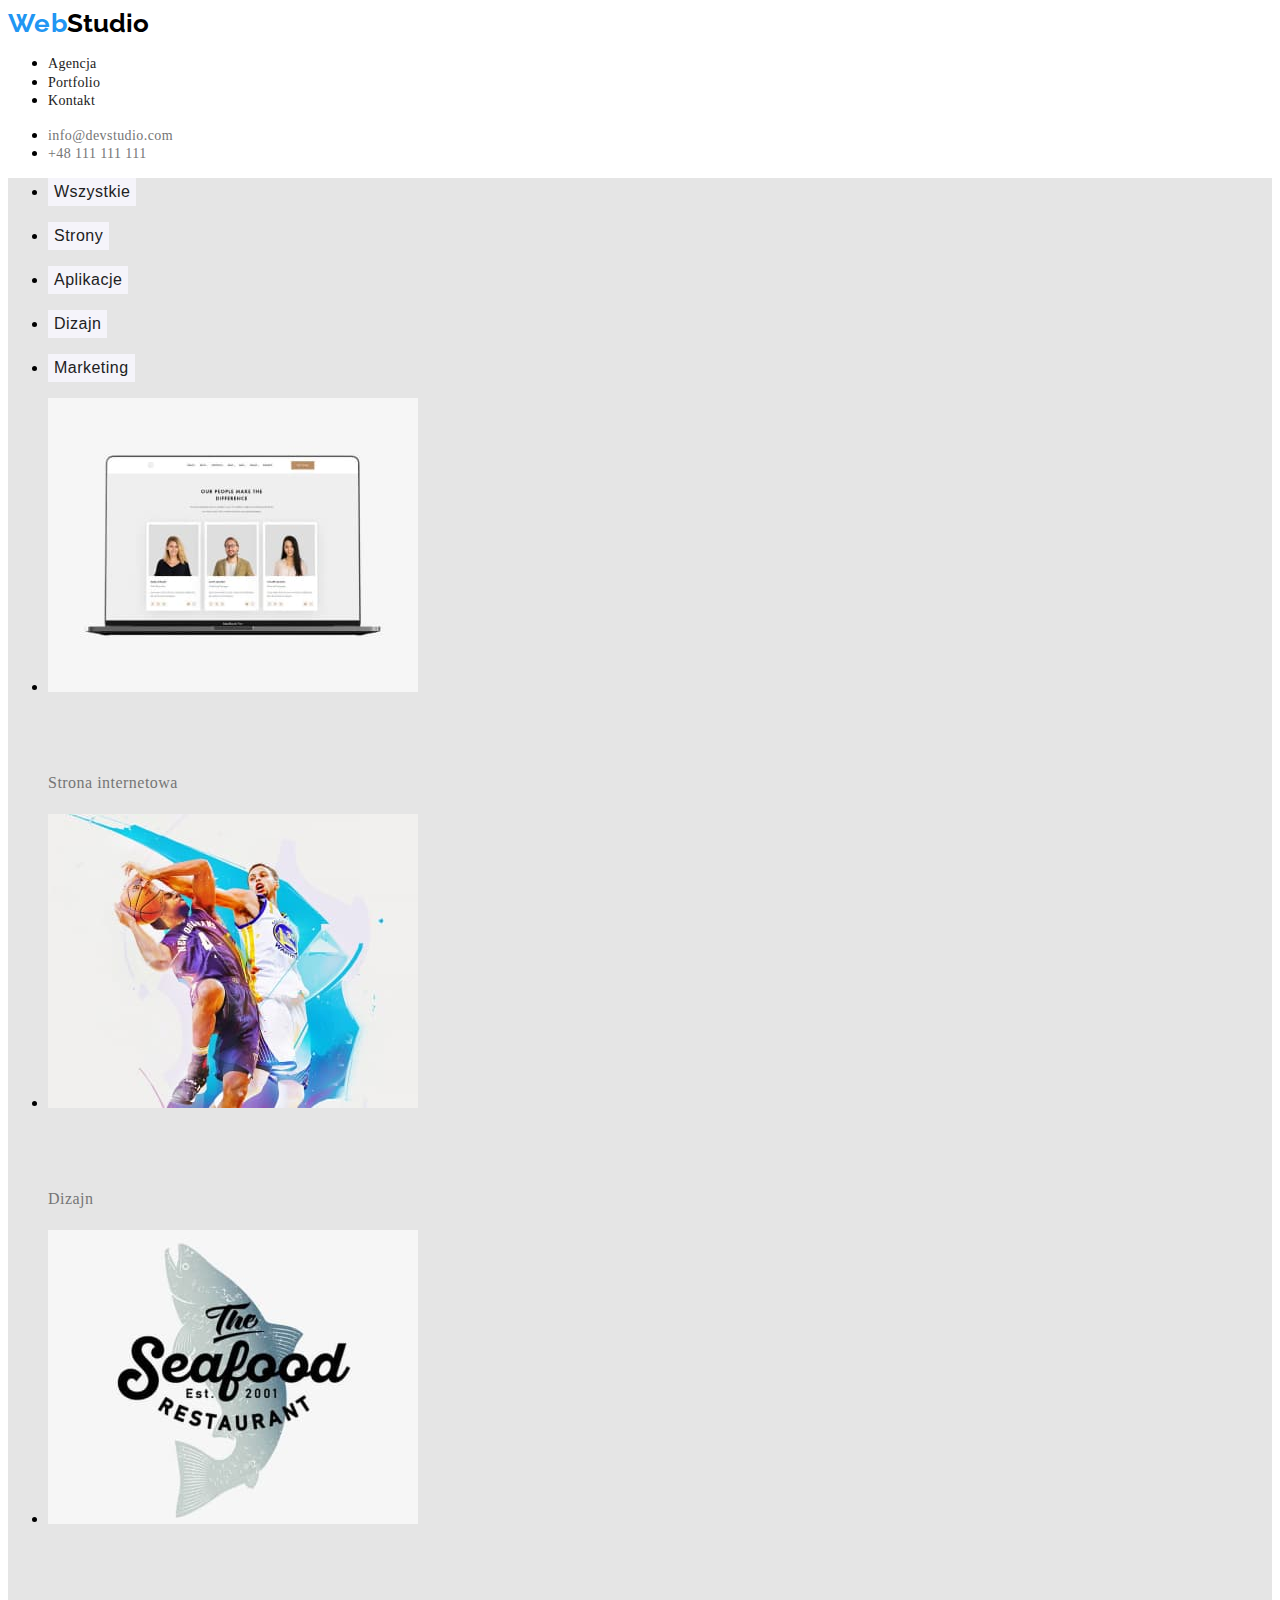
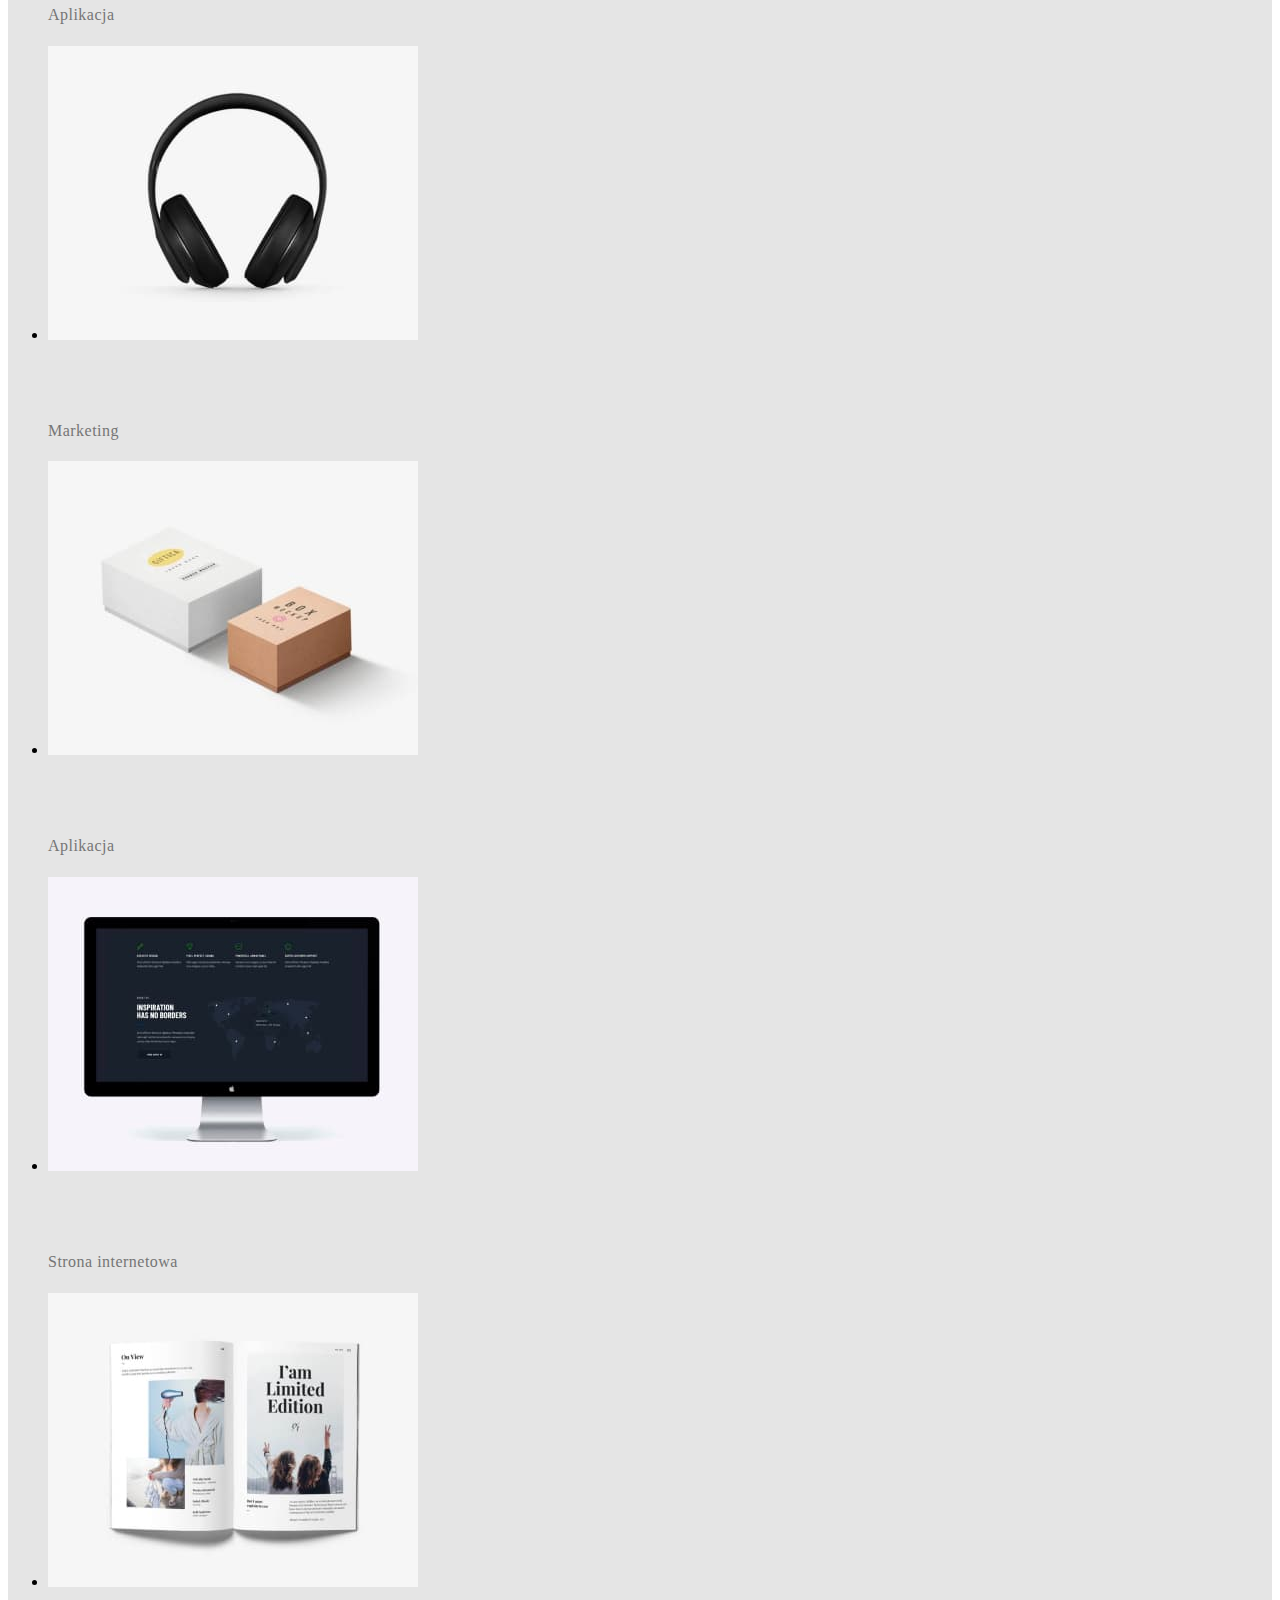
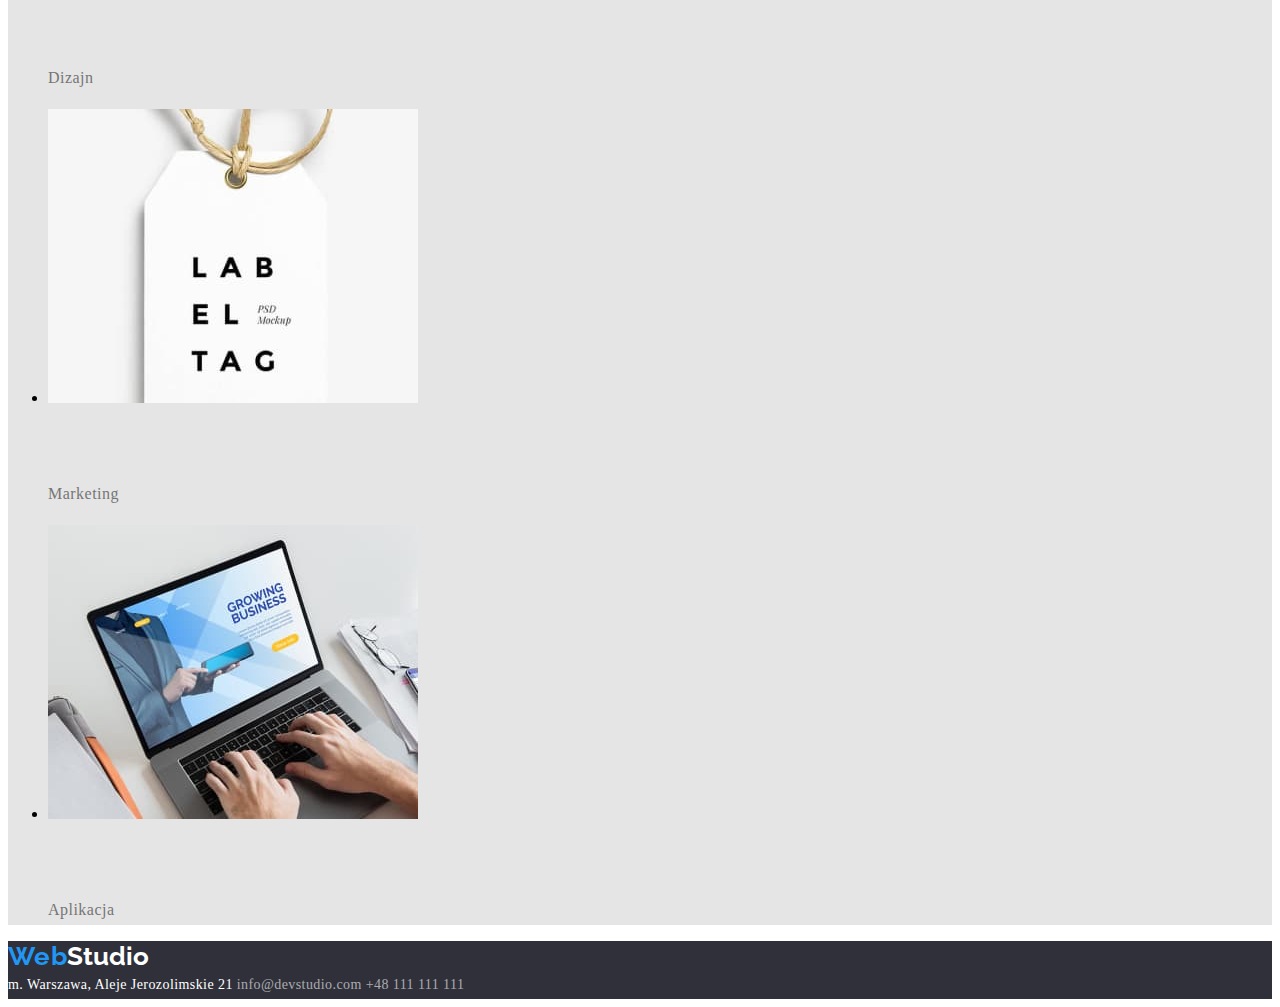
==== commit 8ea70df9: "a" ====
--- a/portfolio.html
+++ b/portfolio.html
@@ -12,11 +12,6 @@
       rel="stylesheet"
     />
     <link rel="stylesheet" href="./css/styles.css" />
-    <style>.body {
-      color: var(--text-color-pirmary);
-      font-family: var(--font-pirmary);
-      background-color: var(--background-color-primary);
-    }</style>
   </head>
   <body>
     <header class="background3">
--- a/css/styles.css
+++ b/css/styles.css
@@ -7,11 +7,16 @@
   --text-color-quaternary: rgba(255, 255, 255, 1);
   --text-color-quinary: rgba(117, 117, 117, 1);
   --text-color-senary: rgba(255, 255, 255, 0.6);
-  --background-color-primary: #e5e5e5;
+  --background-color-primary: rgb(229, 229, 229);
   --background-color-secondary: rgba(255, 255, 255, 1);
   --background-color-tertiary: rgba(47, 48, 58, 1);
   --background-color-quaternary: rgba(33, 150, 243, 1);
   --background-color-quinary: rgba(245, 244, 250, 1);
+}
+.body {
+  font-family: var(--font-primary);
+  color: var(--text-color-primary);
+  background-color: var(--background-color-primary);
 }
 .headline {
   color: var(--text-color-primary);
@@ -19,6 +24,7 @@
   text-decoration: none;
   font-size: 14px;
   line-height: 1.17;
+  letter-spacing: 0.02em;
 }
 .headline:hover,
 .headline:focus {
@@ -41,6 +47,7 @@
   font-size: 26px;
   text-align: center;
   line-height: 1.17;
+  letter-spacing: 0.03em;
 }
 .post-body2 {
   color: var(--text-color-quaternary);
@@ -55,6 +62,7 @@
   color: var(--text-color-quaternary);
   font-weight: 900;
   background-color: var(--background-color-tertiary);
+  letter-spacing: 0.06em;
 }
 .title2 {
   color: var(--text-color-primary);
@@ -62,15 +70,17 @@
   font-size: 36px;
   line-height: 1.17;
   text-align: center;
+  letter-spacing: 0.03em;
 }
 .title3 {
   color: var(--background-color-primary);
   font-weight: 700;
   font-size: 18px;
   line-height: 2;
+  letter-spacing: 0.03em;
 }
 .background {
-  background-color: var(--background-color-tertiary);
+  background-color: var(--background-color-primary);
 }
 .background1 {
   background-color: var(--background-color-quinary);
@@ -91,6 +101,8 @@
   text-align: center;
   font-size: 16px;
   line-height: 1.87;
+  border: none;
+  letter-spacing: 0.06em;
 }
 .button2 {
   color: var(--text-color-primary);
@@ -101,9 +113,11 @@
   font-size: 16px;
   line-height: 1.62;
   text-align: center;
+  letter-spacing: 0.03em;
 }
 .button2:hover,
 .button2:focus {
+  color: var(--text-color-quaternary);
   background-color: var(--background-color-quaternary);
 }
 .lorem {
@@ -112,11 +126,13 @@
   text-transform: uppercase;
   font-size: 14px;
   line-height: 1.17;
+  letter-spacing: 0.03em;
 }
 .lorem1 {
   color: var(--text-color-quinary);
   font-size: 14px;
   line-height: 2;
+  letter-spacing: 0.03em;
 }
 .names {
   color: var(--text-color-primary);
@@ -124,18 +140,21 @@
   font-size: 16px;
   line-height: 1.33;
   text-align: center;
+  letter-spacing: 0.03em;
 }
 .names2 {
   color: var(--text-color-quinary);
   font-size: 16px;
   line-height: 1.33;
   text-align: center;
+  letter-spacing: 0.03em;
 }
 .link {
   color: var(--text-color-senary);
   text-decoration: none;
   font-size: 14px;
   line-height: 1.17;
+  letter-spacing: 0.03em;
 }
 .link:hover,
 link:focus {
@@ -147,6 +166,7 @@
   text-decoration: none;
   font-size: 14px;
   line-height: 1.17;
+  letter-spacing: 0.03em;
 }
 .link2:hover,
 .link2:focus {
@@ -157,9 +177,11 @@
   font-size: 14px;
   line-height: 2;
   font-style: normal;
+  letter-spacing: 0.03em;
 }
 .paragraph {
   color: var(--text-color-quinary);
   font-size: 16px;
   line-height: 1.87;
+  letter-spacing: 0.03em;
 }
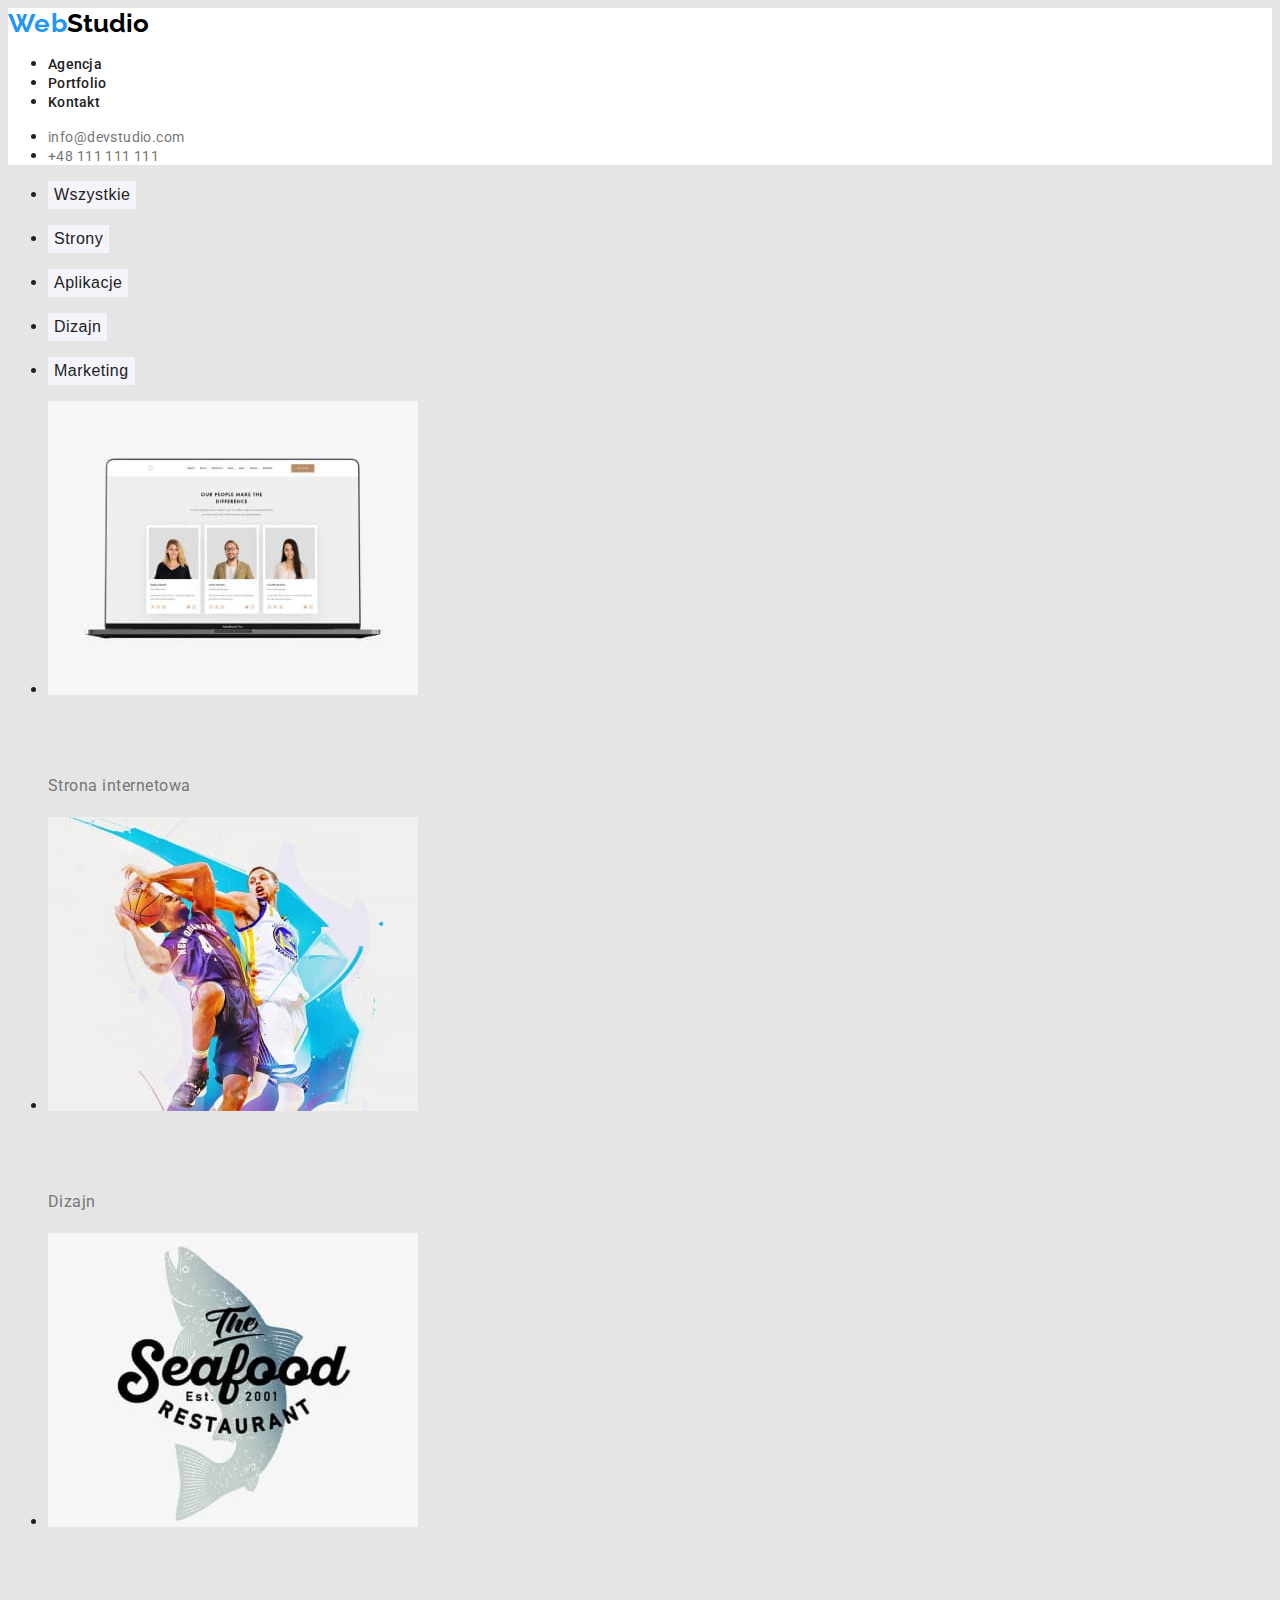
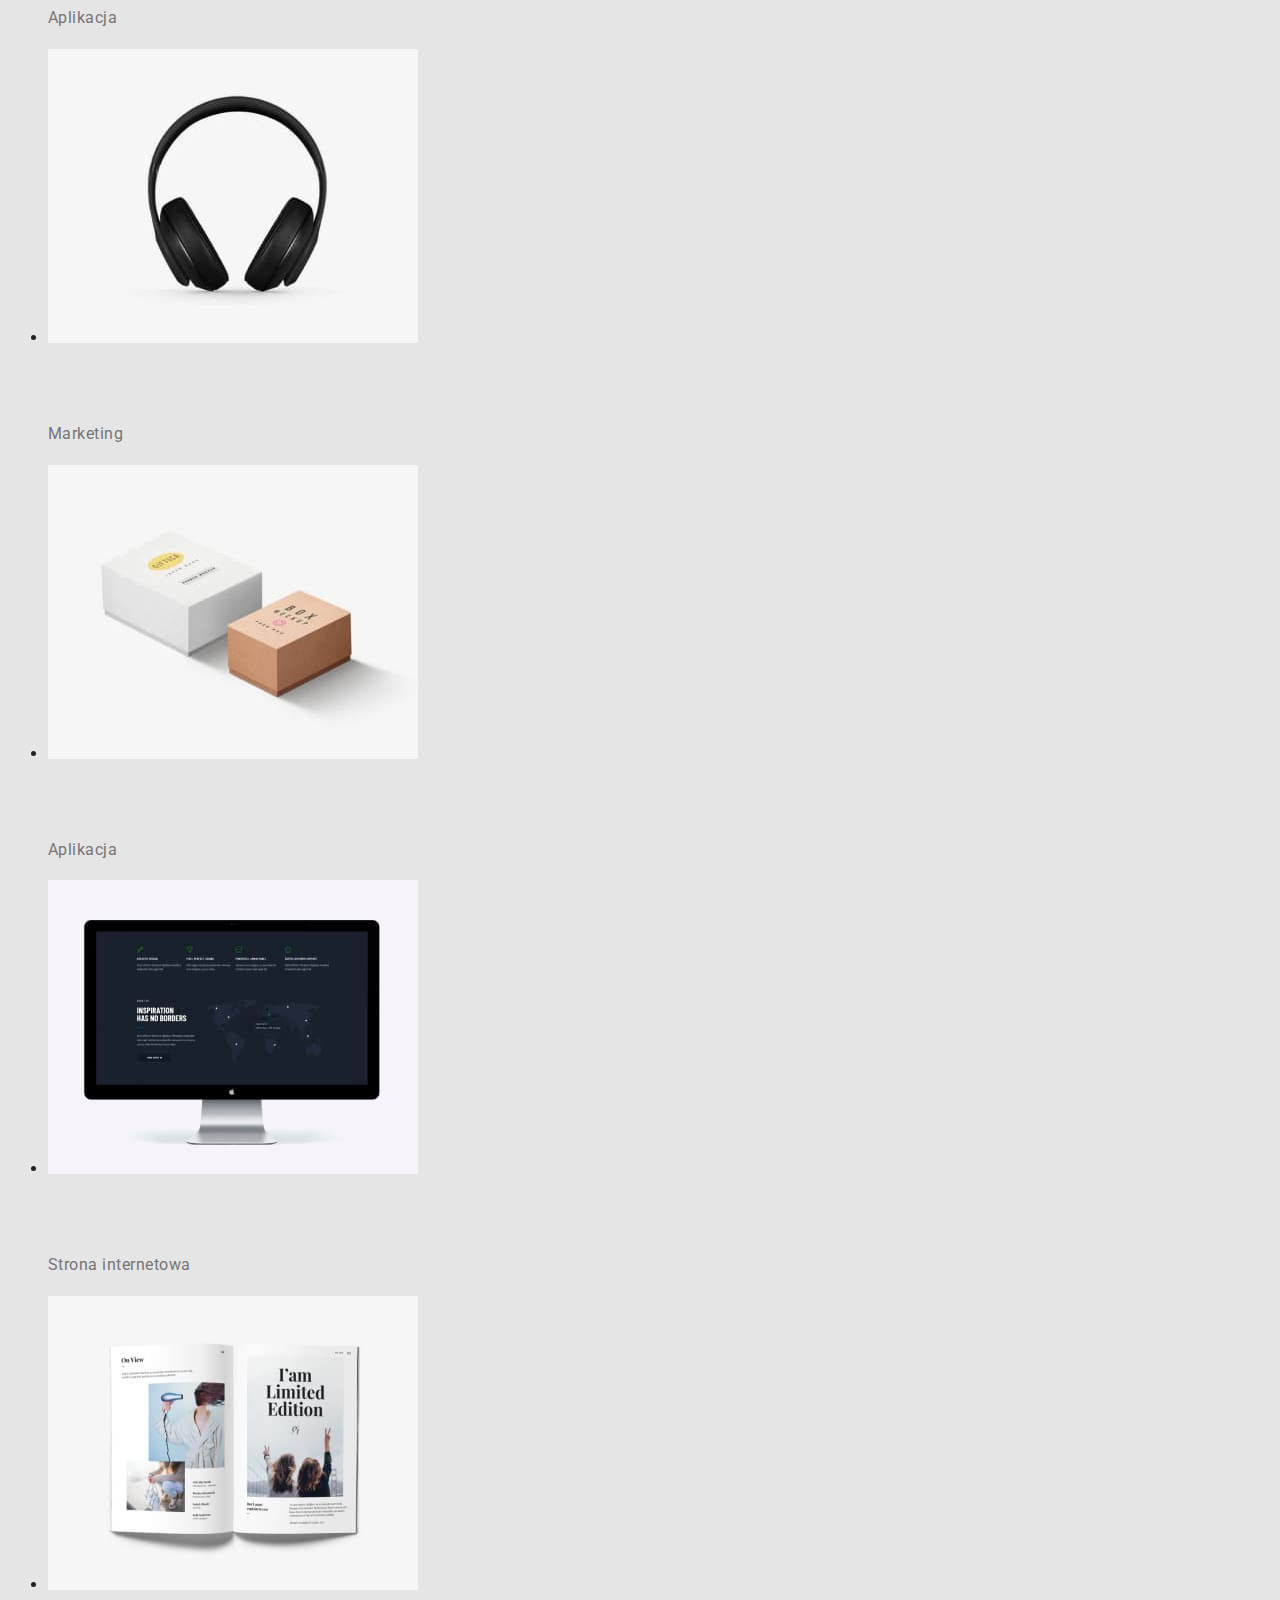
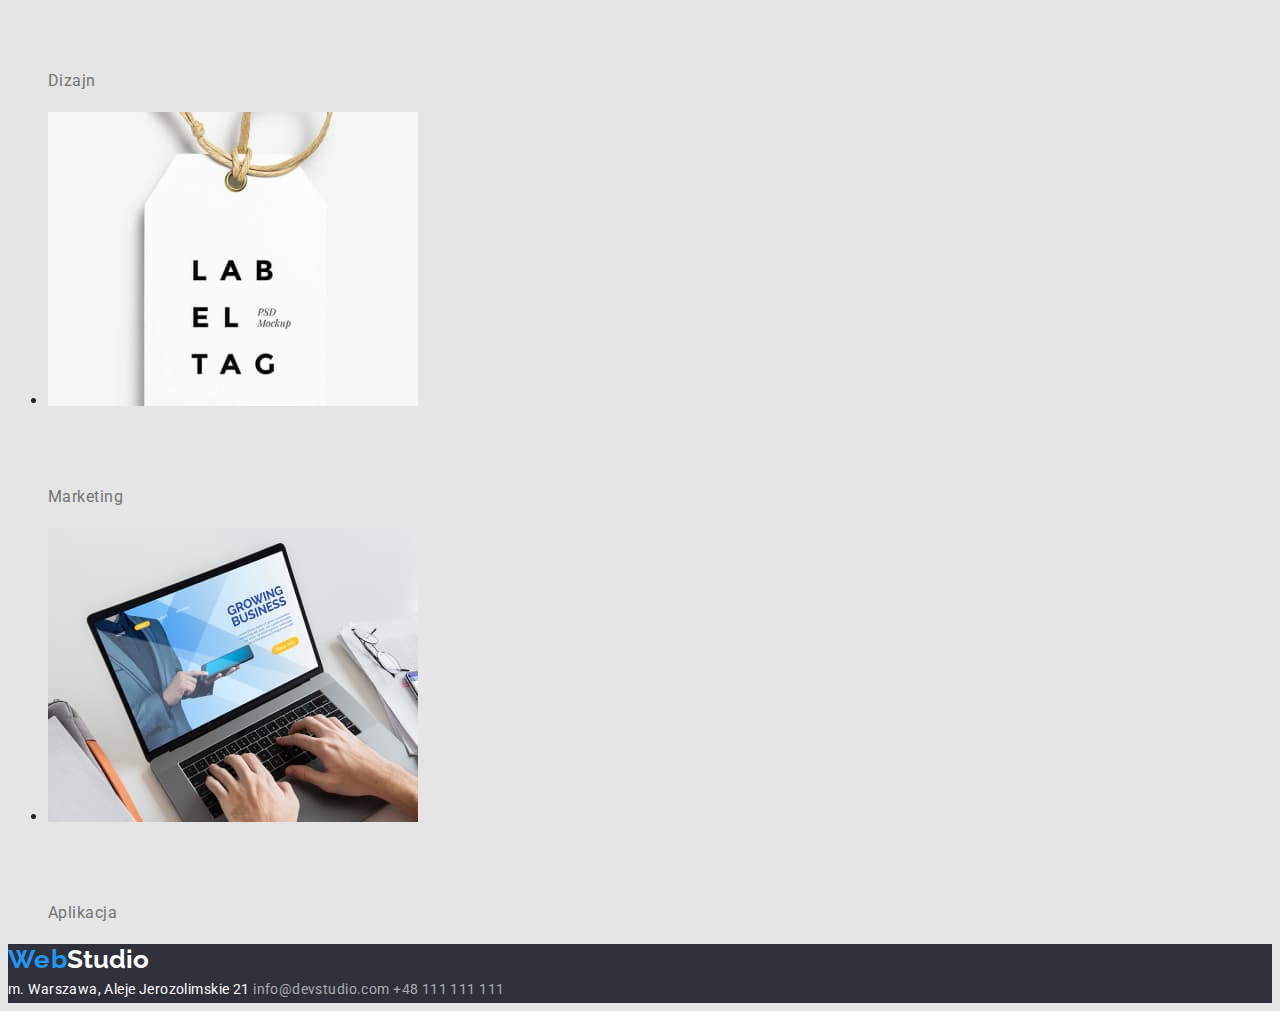
==== commit 257bf13c: "a" ====
--- a/portfolio.html
+++ b/portfolio.html
@@ -13,7 +13,7 @@
     />
     <link rel="stylesheet" href="./css/styles.css" />
   </head>
-  <body>
+  <body class="body">
     <header class="background3">
       <nav>
         <a class="post-body" href="index.html"
